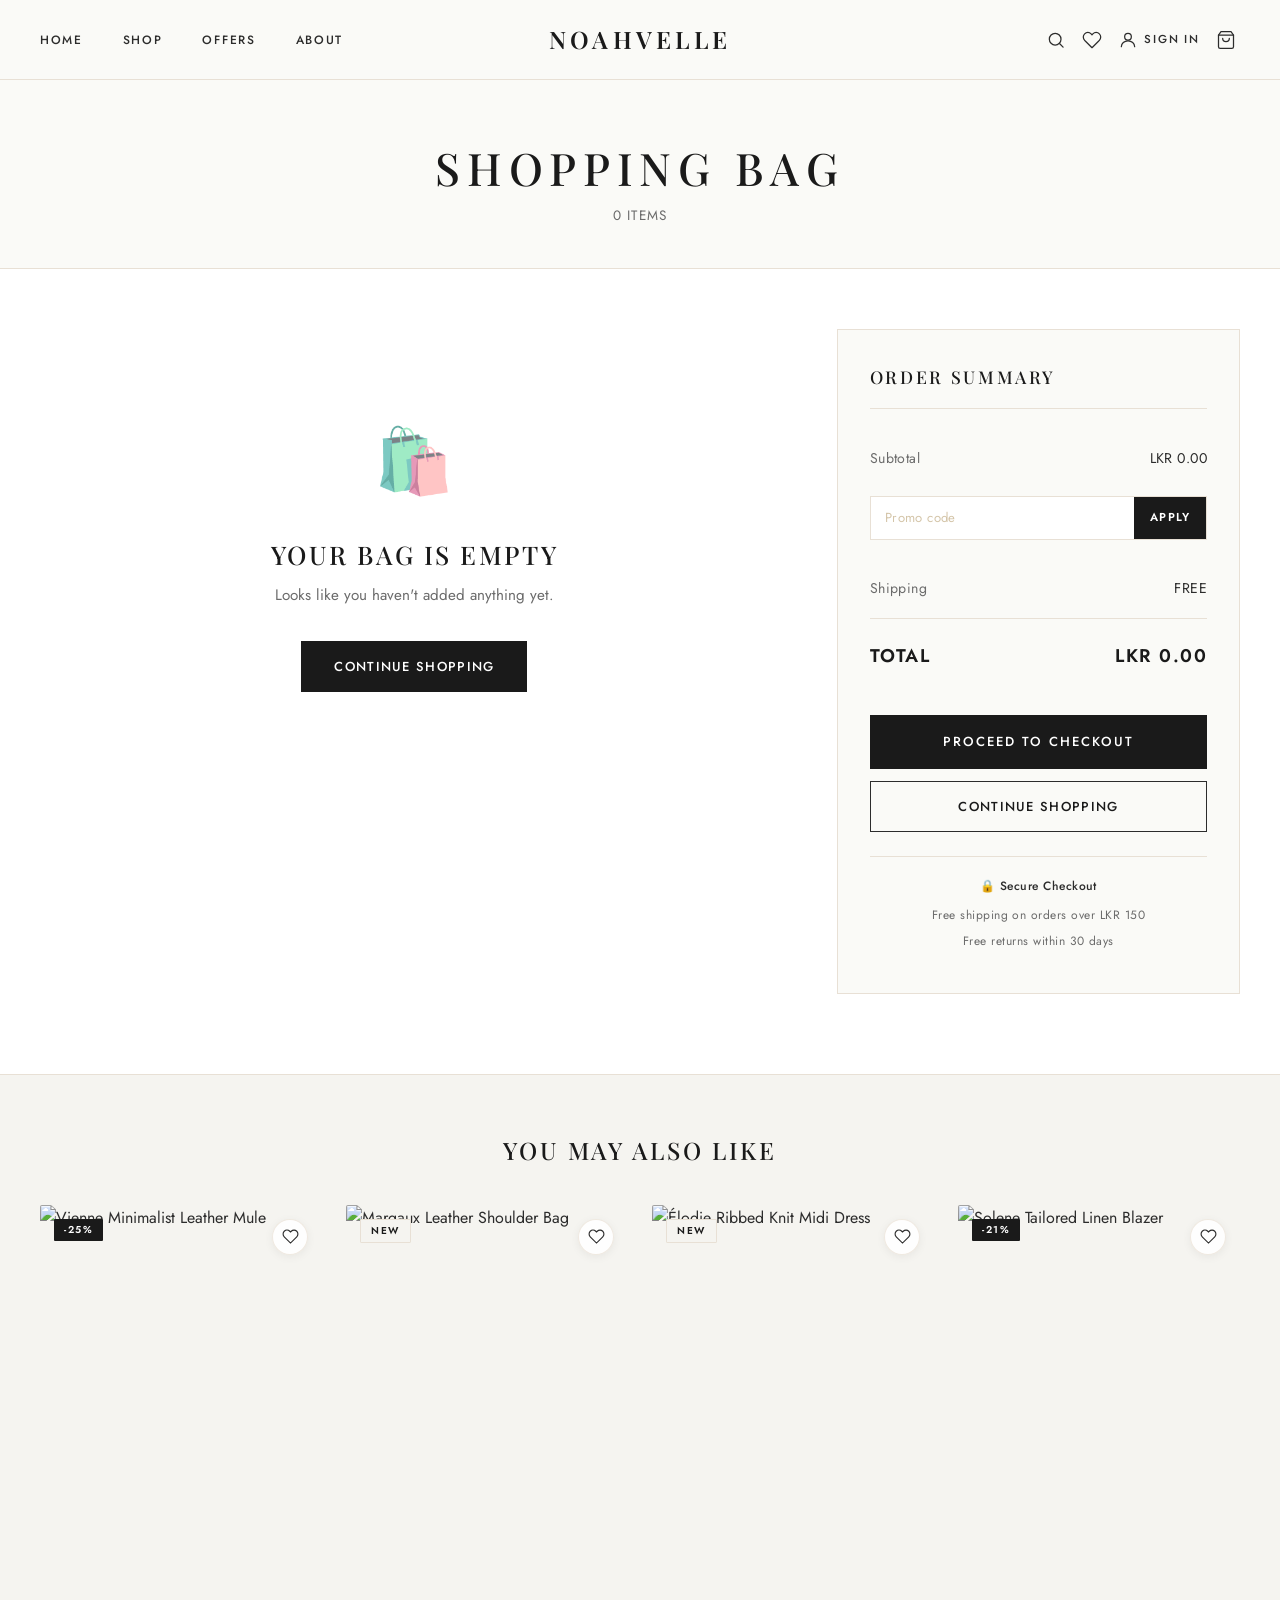
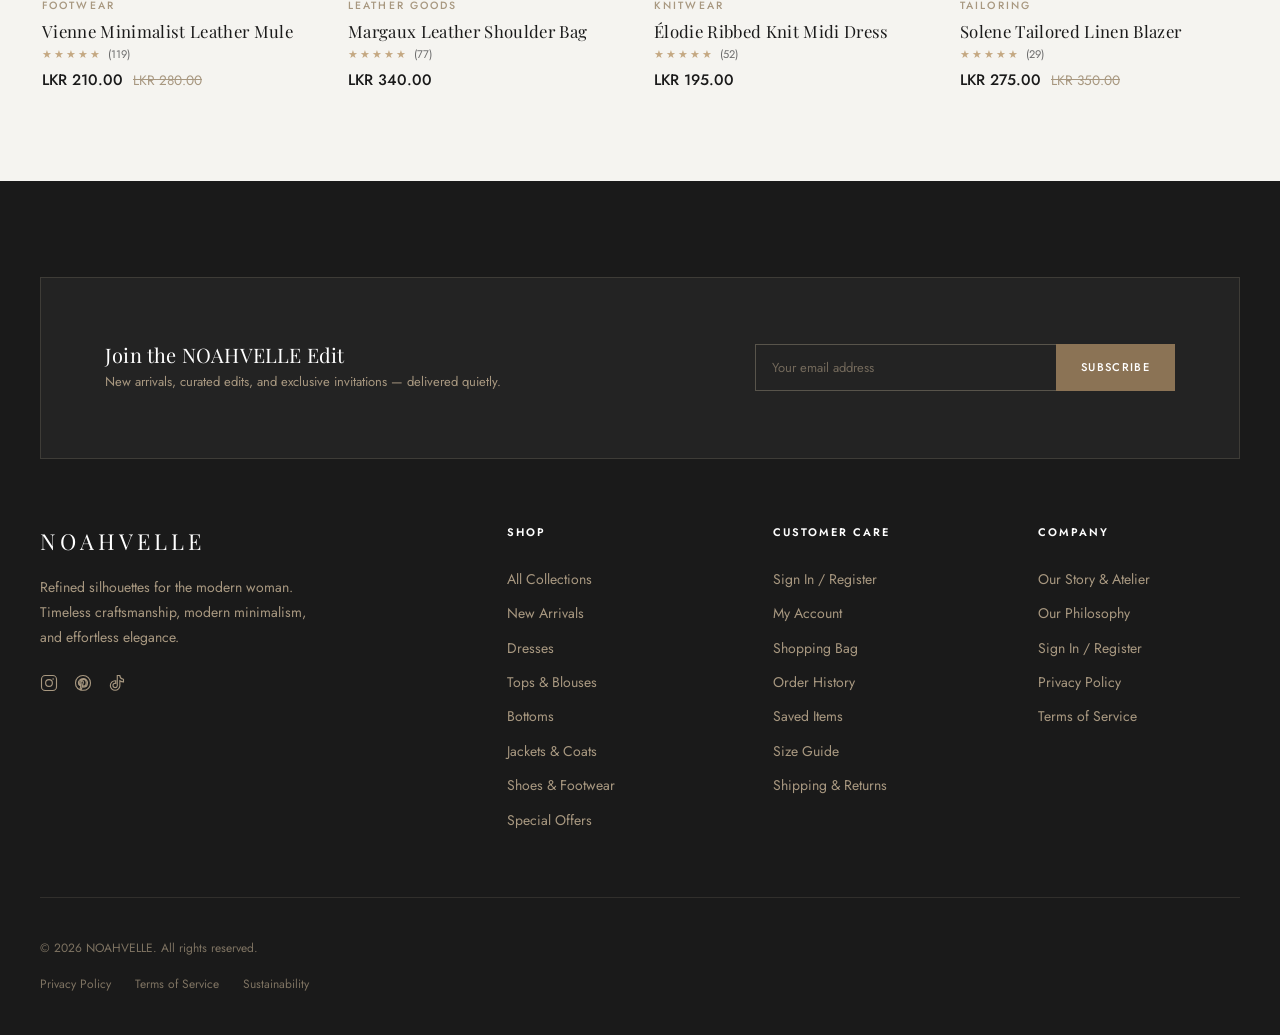
==== pages/cart.html @ 7af07041 "Initial commit Created from https://vercel.com/new" ====
<!DOCTYPE html>
<html lang="en">
<head>
  <meta charset="UTF-8">
  <meta name="viewport" content="width=device-width, initial-scale=1.0">
  <meta name="description" content="NOAHVELLE — Your Shopping Bag">
  <title>NOAHVELLE — Shopping Bag</title>
  <link rel="stylesheet" href="../css/style.css">
  <link rel="stylesheet" href="../css/components.css">
  <link rel="stylesheet" href="../css/pages/product.css">
  <link rel="stylesheet" href="../css/pages/cart.css">
  <link rel="stylesheet" href="../css/responsive.css">
</head>
<body>

  <!-- Header Placeholder -->
  <div id="header-placeholder"></div>

  <main class="cart-page">

    <!-- Page Header -->
    <div class="page-header simple-header">
      <h1>SHOPPING BAG</h1>
      <p><span id="cart-item-count">0</span> items</p>
    </div>

    <!-- Cart Content -->
    <section class="cart-section">
      <div class="container">
        <div class="cart-layout">

          <!-- Left: Cart Items -->
          <div class="cart-items-wrapper">
            <div id="cart-items-container">
              <!-- Cart items rendered by cart.js -->

              <!-- Example static item (will be replaced by JS) -->
              <div class="cart-item" data-id="example-1">
                <div class="cart-item-image">
                  <img src="https://images.unsplash.com/photo-1572804013309-59a88b7e92f1?auto=format&fit=crop&w=400&q=80" alt="Luna Silk Slip Dress">
                </div>
                <div class="cart-item-details">
                  <div class="cart-item-info">
                    <h3 class="cart-item-name">Silk Wrap Dress</h3>
                    <p class="cart-item-category">Dresses</p>
                    <p class="cart-item-meta">Size: M | Color: Black</p>
                  </div>
                  <div class="cart-item-price-col">
                    <p class="cart-item-price">LKR 129.00</p>
                    <div class="quantity-control">
                      <button class="qty-btn qty-minus" aria-label="Decrease quantity">−</button>
                      <span class="qty-value">1</span>
                      <button class="qty-btn qty-plus" aria-label="Increase quantity">+</button>
                    </div>
                    <p class="cart-item-subtotal">LKR 129.00</p>
                    <button class="remove-item" aria-label="Remove item">✕</button>
                  </div>
                </div>
              </div>

            </div>

            <!-- Empty Cart State -->
            <div id="empty-cart" class="empty-cart" style="display: none;">
              <div class="empty-cart-icon">🛍️</div>
              <h2>YOUR BAG IS EMPTY</h2>
              <p>Looks like you haven't added anything yet.</p>
              <a href="../pages/shop.html" class="btn btn-primary">CONTINUE SHOPPING</a>
            </div>
          </div>

          <!-- Right: Order Summary -->
          <div class="order-summary-wrapper">
            <div class="order-summary">
              <h2>ORDER SUMMARY</h2>

              <div class="summary-row">
                <span>Subtotal</span>
                <span id="summary-subtotal">LKR 0.00</span>
              </div>

              <!-- Promo Code -->
              <div class="promo-code">
                <input type="text" placeholder="Promo code" id="promo-input" aria-label="Promo code">
                <button id="apply-promo">APPLY</button>
              </div>
              <p class="promo-message" id="promo-message"></p>

              <!-- Discount Row (hidden until applied) -->
              <div class="summary-row discount-row" id="discount-row" style="display: none;">
                <span>Discount</span>
                <span id="summary-discount" class="discount-value">-LKR 0.00</span>
              </div>

              <div class="summary-row">
                <span>Shipping</span>
                <span id="summary-shipping">FREE</span>
              </div>

              <div class="summary-divider"></div>

              <div class="summary-row summary-total">
                <span>TOTAL</span>
                <span id="summary-total">LKR 0.00</span>
              </div>

              <button id="checkout-btn" class="btn btn-primary btn-full">PROCEED TO CHECKOUT</button>
              <a href="../pages/shop.html" class="btn btn-outline btn-full">CONTINUE SHOPPING</a>

              <!-- Secure Badges -->
              <div class="secure-badges">
                <p>🔒 Secure Checkout</p>
                <p>Free shipping on orders over LKR 150</p>
                <p>Free returns within 30 days</p>
              </div>
            </div>
          </div>

        </div><!-- /.cart-layout -->
      </div><!-- /.container -->
    </section>

    <!-- You May Also Like -->
    <section class="recommendations-section">
      <div class="container">
        <h2 class="section-title">YOU MAY ALSO LIKE</h2>
        <div class="recommendations-grid" id="recommendations-grid">
          <!-- Populated by cart.js / products.js -->
        </div>
      </div>
    </section>

  </main>

  <!-- Footer Placeholder -->
  <div id="footer-placeholder"></div>

  <!-- Scripts -->
  <script src="../js/main.js"></script>
  <script src="../js/products.js"></script>
  <script src="../js/cart.js"></script>
  <script src="../js/wishlist.js"></script>
  <script src="../js/search.js"></script>
  <script src="../js/components.js"></script>

</body>
</html>
---- css/style.css ----
/* ============================================================
   NOAHVELLE — Global Stylesheet
   style.css
   ============================================================ */

/* Google Fonts */
@import url('https://fonts.googleapis.com/css2?family=Playfair+Display:ital,wght@0,400;0,500;0,600;0,700;1,400&family=Jost:wght@300;400;500;600&display=swap');

/* ============================================================
   CSS Custom Properties
   ============================================================ */
:root {
  /* Colour palette */
  --color-ivory:        #FAFAF7;
  --color-warm-white:   #F5F4F0;
  --color-beige:        #E8E0D5;
  --color-champagne:    #D4C5A9;
  --color-taupe:        #A89880;
  --color-charcoal:     #2C2C2C;
  --color-soft-black:   #1A1A1A;
  --color-muted:        #6B6B6B;
  --color-accent:       #8B7355;
  --color-accent-light: #C4A882;
  --color-white:        #FFFFFF;
  --color-error:        #C0392B;
  --color-success:      #27AE60;

  /* Typography */
  --font-heading: 'Playfair Display', 'Georgia', serif;
  --font-body:    'Jost', 'Inter', 'Helvetica Neue', sans-serif;

  /* Transitions */
  --transition-base: 0.3s ease;
  --transition-slow: 0.6s ease;

  /* Shadows */
  --shadow-soft:   0 2px 20px rgba(0, 0, 0, 0.06);
  --shadow-medium: 0 4px 40px rgba(0, 0, 0, 0.10);

  /* Layout */
  --max-width:     1440px;
  --header-height: 80px;

  /* Spacing scale */
  --space-xs:  4px;
  --space-sm:  8px;
  --space-md:  16px;
  --space-lg:  24px;
  --space-xl:  40px;
  --space-2xl: 64px;
  --space-3xl: 96px;
}

/* ============================================================
   Reset & Normalise
   ============================================================ */
*,
*::before,
*::after {
  box-sizing: border-box;
  margin: 0;
  padding: 0;
}

html {
  scroll-behavior: smooth;
  -webkit-text-size-adjust: 100%;
  font-size: 16px;
}

body {
  font-family: var(--font-body);
  font-weight: 400;
  line-height: 1.65;
  color: var(--color-charcoal);
  background-color: var(--color-ivory);
  -webkit-font-smoothing: antialiased;
  -moz-osx-font-smoothing: grayscale;
}

img,
picture,
video,
canvas,
svg {
  display: block;
  max-width: 100%;
}

input,
button,
textarea,
select {
  font: inherit;
}

p,
h1,
h2,
h3,
h4,
h5,
h6 {
  overflow-wrap: break-word;
}

ul,
ol {
  list-style: none;
}

a {
  color: inherit;
  text-decoration: none;
}

button {
  cursor: pointer;
  border: none;
  background: none;
}

/* ============================================================
   Base Typography
   ============================================================ */
h1,
h2,
h3,
h4,
h5,
h6 {
  font-family: var(--font-heading);
  font-weight: 500;
  line-height: 1.25;
  color: var(--color-soft-black);
  letter-spacing: 0.01em;
}

h1 { font-size: clamp(2rem,   5vw, 3.5rem); }
h2 { font-size: clamp(1.6rem, 4vw, 2.5rem); }
h3 { font-size: clamp(1.3rem, 3vw, 1.875rem); }
h4 { font-size: clamp(1.1rem, 2vw, 1.375rem); }
h5 { font-size: 1.125rem; }
h6 { font-size: 1rem; }

p {
  color: var(--color-muted);
  line-height: 1.75;
  margin-bottom: var(--space-md);
}

p:last-child {
  margin-bottom: 0;
}

strong { font-weight: 600; color: var(--color-charcoal); }
em     { font-style: italic; }

small {
  font-size: 0.8125rem;
  color: var(--color-muted);
}

/* ============================================================
   Utility Classes
   ============================================================ */

/* Container */
.container {
  width: 100%;
  max-width: var(--max-width);
  margin-inline: auto;
  padding-inline: var(--space-xl);
}

/* Section padding */
.section-padding {
  padding-block: var(--space-3xl);
}

.section-padding--sm {
  padding-block: var(--space-2xl);
}

/* Text utilities */
.text-center  { text-align: center; }
.text-left    { text-align: left; }
.text-right   { text-align: right; }
.text-muted   { color: var(--color-muted); }
.text-accent  { color: var(--color-accent); }
.text-heading { font-family: var(--font-heading); }
.text-upper   { text-transform: uppercase; letter-spacing: 0.12em; font-size: 0.75rem; font-weight: 500; }

/* Flex helpers */
.flex         { display: flex; }
.flex-center  { display: flex; align-items: center; justify-content: center; }
.flex-between { display: flex; align-items: center; justify-content: space-between; }
.gap-sm       { gap: var(--space-sm); }
.gap-md       { gap: var(--space-md); }
.gap-lg       { gap: var(--space-lg); }

/* Visually hidden (accessibility) */
.sr-only {
  position: absolute;
  width: 1px;
  height: 1px;
  padding: 0;
  margin: -1px;
  overflow: hidden;
  clip: rect(0, 0, 0, 0);
  white-space: nowrap;
  border: 0;
}

/* Reveal animation (triggered by IntersectionObserver) */
.reveal {
  opacity: 0;
  transform: translateY(28px);
  transition: opacity var(--transition-slow), transform var(--transition-slow);
}

.reveal.visible {
  opacity: 1;
  transform: translateY(0);
}

/* ============================================================
   Buttons
   ============================================================ */
.btn {
  display: inline-flex;
  align-items: center;
  justify-content: center;
  gap: var(--space-sm);
  padding: 14px 32px;
  font-family: var(--font-body);
  font-size: 0.8125rem;
  font-weight: 500;
  letter-spacing: 0.1em;
  text-transform: uppercase;
  border-radius: 0;
  transition: background-color var(--transition-base),
              color var(--transition-base),
              border-color var(--transition-base),
              box-shadow var(--transition-base);
  white-space: nowrap;
  cursor: pointer;
  border: 1.5px solid transparent;
}

.btn:disabled {
  opacity: 0.5;
  cursor: not-allowed;
  pointer-events: none;
}

/* Primary */
.btn-primary {
  background-color: var(--color-soft-black);
  color: var(--color-white);
  border-color: var(--color-soft-black);
}

.btn-primary:hover {
  background-color: var(--color-accent);
  border-color: var(--color-accent);
}

/* Secondary */
.btn-secondary {
  background-color: var(--color-accent);
  color: var(--color-white);
  border-color: var(--color-accent);
}

.btn-secondary:hover {
  background-color: var(--color-soft-black);
  border-color: var(--color-soft-black);
}

/* Outline */
.btn-outline {
  background-color: transparent;
  color: var(--color-soft-black);
  border-color: var(--color-charcoal);
}

.btn-outline:hover {
  background-color: var(--color-soft-black);
  color: var(--color-white);
}

/* Ghost (light) */
.btn-ghost {
  background-color: transparent;
  color: var(--color-muted);
  border-color: var(--color-beige);
}

.btn-ghost:hover {
  color: var(--color-soft-black);
  border-color: var(--color-champagne);
}

/* Small variant */
.btn-sm {
  padding: 10px 20px;
  font-size: 0.75rem;
}

/* ============================================================
   Section Headings
   ============================================================ */
.section-title {
  font-family: var(--font-heading);
  font-size: clamp(1.6rem, 4vw, 2.5rem);
  color: var(--color-soft-black);
  margin-bottom: var(--space-md);
}

.section-subtitle {
  font-family: var(--font-body);
  font-size: 0.875rem;
  letter-spacing: 0.15em;
  text-transform: uppercase;
  color: var(--color-taupe);
  margin-bottom: var(--space-sm);
}

.section-desc {
  max-width: 540px;
  margin-inline: auto;
  color: var(--color-muted);
  font-size: 0.9375rem;
  line-height: 1.8;
}

/* Decorative line under section headings */
.section-line {
  display: block;
  width: 48px;
  height: 1.5px;
  background-color: var(--color-champagne);
  margin: var(--space-lg) auto 0;
}

/* ============================================================
   Divider
   ============================================================ */
hr,
.divider {
  border: none;
  border-top: 1px solid var(--color-beige);
  margin-block: var(--space-xl);
}

/* ============================================================
   Focus styles (accessibility)
   ============================================================ */
:focus-visible {
  outline: 2px solid var(--color-accent);
  outline-offset: 3px;
}

/* ============================================================
   Selection
   ============================================================ */
::selection {
  background-color: var(--color-champagne);
  color: var(--color-soft-black);
}
---- css/components.css ----
/* ============================================================
   NOAHVELLE — Component Styles
   components.css
   ============================================================ */

/* ============================================================
   HEADER / NAVIGATION
   ============================================================ */
.header {
  position: sticky;
  top: 0;
  left: 0;
  right: 0;
  z-index: 1000;
  height: var(--header-height);
  background-color: var(--color-ivory);
  border-bottom: 1px solid var(--color-beige);
  transition: background-color var(--transition-base),
              box-shadow var(--transition-base);
  display: flex;
  align-items: center;
}

.header.scrolled {
  background-color: rgba(250, 250, 247, 0.96);
  backdrop-filter: blur(12px);
  -webkit-backdrop-filter: blur(12px);
  box-shadow: var(--shadow-soft);
}

.nav {
  display: flex;
  align-items: center;
  justify-content: space-between;
  width: 100%;
  gap: var(--space-lg);
}

/* Logo (centred between left & right groups) */
.nav-logo {
  position: absolute;
  left: 50%;
  transform: translateX(-50%);
  text-align: center;
  flex-shrink: 0;
}

.nav-logo a {
  font-family: var(--font-heading);
  font-size: 1.5rem;
  font-weight: 600;
  letter-spacing: 0.18em;
  color: var(--color-soft-black);
  text-transform: uppercase;
  transition: color var(--transition-base);
  white-space: nowrap;
}

.nav-logo a:hover {
  color: var(--color-accent);
}

/* Nav left links */
.nav-left {
  flex: 1;
}

.nav-links {
  display: flex;
  align-items: center;
  gap: var(--space-xl);
}

.nav-links a {
  font-size: 0.75rem;
  font-weight: 500;
  letter-spacing: 0.14em;
  text-transform: uppercase;
  color: var(--color-charcoal);
  position: relative;
  padding-bottom: 2px;
  transition: color var(--transition-base);
}

.nav-links a::after {
  content: '';
  position: absolute;
  bottom: -2px;
  left: 0;
  width: 0;
  height: 1px;
  background-color: var(--color-accent);
  transition: width var(--transition-base);
}

.nav-links a:hover,
.nav-links a.active {
  color: var(--color-accent);
}

.nav-links a:hover::after,
.nav-links a.active::after {
  width: 100%;
}

/* Nav right icons */
.nav-right {
  flex: 1;
  display: flex;
  align-items: center;
  justify-content: flex-end;
  gap: var(--space-md);
}

.icon-btn {
  display: inline-flex;
  align-items: center;
  justify-content: center;
  position: relative;
  padding: var(--space-xs);
  color: var(--color-charcoal);
  transition: color var(--transition-base);
  background: none;
  border: none;
  cursor: pointer;
  line-height: 1;
}

.icon-btn:hover {
  color: var(--color-accent);
}

.icon-btn svg {
  width: 20px;
  height: 20px;
  stroke: currentColor;
  stroke-width: 1.5;
  fill: none;
  stroke-linecap: round;
  stroke-linejoin: round;
}

/* Count badges on icons */
.cart-count,
.wishlist-count {
  position: absolute;
  top: -4px;
  right: -6px;
  min-width: 16px;
  height: 16px;
  padding: 0 4px;
  background-color: var(--color-accent);
  color: var(--color-white);
  font-size: 0.6rem;
  font-weight: 600;
  border-radius: 50px;
  display: flex;
  align-items: center;
  justify-content: center;
  line-height: 1;
  pointer-events: none;
}

.cart-count[data-count="0"],
.wishlist-count[data-count="0"] {
  display: none;
}

/* ─────────────────────────────────────────────
   Navigation Account Item & Dropdown (Desktop)
───────────────────────────────────────────── */
.nav-account-item {
  position: relative;
  display: inline-flex;
  align-items: center;
}

.nav-auth-text {
  display: none;
}

@media (min-width: 1024px) {
  .nav-auth-text {
    display: inline-block;
    font-family: var(--font-body, 'Jost', sans-serif);
    font-size: 0.72rem;
    font-weight: 500;
    letter-spacing: 0.16em;
    text-transform: uppercase;
    color: var(--color-charcoal, #2C2C2C);
    margin-left: 2px;
    margin-right: 4px;
    transition: color var(--transition-base, 0.2s ease);
    white-space: nowrap;
    text-decoration: none;
  }

  .nav-auth-text:hover {
    color: var(--color-accent, #8C7B6B);
  }
}

.nav-account-dropdown {
  position: absolute;
  top: calc(100% + 14px);
  right: -20px;
  width: 290px;
  background-color: var(--color-white, #FFFFFF);
  border: 1px solid var(--color-beige, #E8E0D5);
  box-shadow: 0 16px 36px rgba(0, 0, 0, 0.08);
  padding: 24px 20px;
  opacity: 0;
  visibility: hidden;
  transform: translateY(10px);
  transition: opacity 0.25s ease, transform 0.25s ease, visibility 0.25s;
  z-index: 1200;
  pointer-events: none;
  text-align: left;
}

/* Invisible bridge so mouse hover does not break */
.nav-account-dropdown::before {
  content: '';
  position: absolute;
  top: -16px;
  left: 0;
  right: 0;
  height: 16px;
  background: transparent;
}

/* Upward pointer caret */
.nav-account-dropdown::after {
  content: '';
  position: absolute;
  top: -6px;
  right: 32px;
  width: 10px;
  height: 10px;
  background-color: var(--color-white, #FFFFFF);
  border-left: 1px solid var(--color-beige, #E8E0D5);
  border-top: 1px solid var(--color-beige, #E8E0D5);
  transform: rotate(45deg);
}

.nav-account-item:hover .nav-account-dropdown,
.nav-account-item:focus-within .nav-account-dropdown,
.nav-account-dropdown.open {
  opacity: 1;
  visibility: visible;
  transform: translateY(0);
  pointer-events: auto;
}

.account-dropdown-tag {
  display: block;
  font-family: var(--font-body, 'Jost', sans-serif);
  font-size: 0.65rem;
  letter-spacing: 0.2em;
  text-transform: uppercase;
  color: var(--color-taupe, #A89880);
  margin-bottom: 6px;
}

.account-dropdown-title {
  font-family: var(--font-heading, 'Playfair Display', serif);
  font-size: 1.15rem;
  font-weight: 500;
  letter-spacing: 0.05em;
  color: var(--color-soft-black, #1A1A1A);
  margin: 0 0 6px;
}

.account-dropdown-desc {
  font-family: var(--font-body, 'Jost', sans-serif);
  font-size: 0.8rem;
  color: var(--color-muted, #6B6B6B);
  line-height: 1.45;
  margin: 0 0 16px;
}

.account-dropdown-signin {
  width: 100%;
  height: 42px;
  display: flex;
  align-items: center;
  justify-content: center;
  font-size: 0.76rem;
  letter-spacing: 0.16em;
  margin-bottom: 10px;
  text-decoration: none;
}

.account-dropdown-register {
  display: block;
  text-align: center;
  font-family: var(--font-body, 'Jost', sans-serif);
  font-size: 0.78rem;
  color: var(--color-charcoal, #2C2C2C);
  text-decoration: none;
  transition: color 0.2s ease;
}

.account-dropdown-register strong {
  text-decoration: underline;
  color: var(--color-soft-black, #1A1A1A);
}

.account-dropdown-register:hover {
  color: var(--color-accent, #8C7B6B);
}

.account-dropdown-divider {
  height: 1px;
  background-color: var(--color-beige, #E8E0D5);
  margin: 16px 0 12px;
}

.account-dropdown-links {
  list-style: none;
  padding: 0;
  margin: 0;
  display: flex;
  flex-direction: column;
  gap: 8px;
}

.account-dropdown-links a {
  font-family: var(--font-body, 'Jost', sans-serif);
  font-size: 0.82rem;
  color: var(--color-charcoal, #2C2C2C);
  text-decoration: none;
  display: block;
  padding: 4px 0;
  transition: color 0.2s ease, transform 0.2s ease;
}

.account-dropdown-links a:hover {
  color: var(--color-accent, #8C7B6B);
  transform: translateX(3px);
}

/* Hamburger */
.hamburger {
  display: none;
  flex-direction: column;
  justify-content: center;
  align-items: center;
  width: 40px;
  height: 40px;
  gap: 5px;
  padding: 0;
  background: none;
  border: none;
  cursor: pointer;
  z-index: 1200;
  -webkit-tap-highlight-color: transparent;
}

.hamburger span {
  display: block;
  width: 22px;
  height: 1.5px;
  background-color: var(--color-charcoal);
  transition: transform 0.3s cubic-bezier(0.25, 0.1, 0.25, 1), opacity 0.2s ease;
  transform-origin: center;
}

/* Animated hamburger → X */
.hamburger.open span:nth-child(1) {
  transform: translateY(6.5px) rotate(45deg);
}

.hamburger.open span:nth-child(2) {
  opacity: 0;
  transform: scaleX(0);
}

.hamburger.open span:nth-child(3) {
  transform: translateY(-6.5px) rotate(-45deg);
}

/* Mobile backdrop */
.mobile-menu-backdrop {
  position: fixed;
  inset: 0;
  background-color: rgba(26, 26, 26, 0.4);
  backdrop-filter: blur(2px);
  -webkit-backdrop-filter: blur(2px);
  z-index: 1040;
  opacity: 0;
  visibility: hidden;
  transition: opacity 0.3s ease, visibility 0.3s ease;
  pointer-events: none;
}

.mobile-menu-backdrop.open {
  opacity: 1;
  visibility: visible;
  pointer-events: auto;
}

/* Mobile slide-out menu drawer */
.mobile-menu {
  position: fixed;
  top: var(--header-height);
  left: 0;
  width: 100%;
  max-width: 380px;
  bottom: 0;
  background-color: var(--color-ivory);
  z-index: 1050;
  overflow-y: auto;
  -webkit-overflow-scrolling: touch;
  transform: translateX(-100%);
  transition: transform 0.35s cubic-bezier(0.16, 1, 0.3, 1), visibility 0.35s;
  padding: var(--space-xl);
  display: flex;
  flex-direction: column;
  gap: var(--space-lg);
  visibility: hidden;
  box-shadow: 8px 0 32px rgba(0, 0, 0, 0.08);
  border-right: 1px solid var(--color-beige);
}

@media (max-width: 480px) {
  .mobile-menu {
    max-width: 100%;
    border-right: none;
  }
}

.mobile-menu.open {
  transform: translateX(0);
  visibility: visible;
}

.mobile-menu-header {
  display: flex;
  align-items: center;
  justify-content: space-between;
  padding-bottom: var(--space-sm);
  border-bottom: 1px solid var(--color-beige);
}

.mobile-menu-title {
  font-family: var(--font-body);
  font-size: 0.72rem;
  letter-spacing: 0.22em;
  text-transform: uppercase;
  color: var(--color-taupe);
  font-weight: 600;
}

.mobile-menu-close {
  display: flex;
  align-items: center;
  justify-content: center;
  width: 32px;
  height: 32px;
  font-size: 1.5rem;
  line-height: 1;
  color: var(--color-charcoal);
  background: none;
  border: none;
  cursor: pointer;
  padding: 0;
  border-radius: 50%;
  transition: background-color var(--transition-base), color var(--transition-base);
}

.mobile-menu-close:hover {
  background-color: var(--color-beige);
  color: var(--color-soft-black);
}

.mobile-menu ul.mobile-nav-links {
  display: flex;
  flex-direction: column;
  gap: var(--space-xs);
  list-style: none;
  padding: 0;
  margin: 0;
}

.mobile-menu a {
  font-size: 1.25rem;
  font-family: var(--font-heading);
  color: var(--color-soft-black);
  letter-spacing: 0.04em;
  transition: color var(--transition-base), transform var(--transition-base);
  display: block;
  padding: 8px 0;
}

.mobile-menu a:hover,
.mobile-menu a.active {
  color: var(--color-accent);
  transform: translateX(4px);
}

.mobile-menu .mobile-icons {
  display: flex;
  align-items: center;
  gap: var(--space-lg);
  margin-top: auto;
  padding-top: var(--space-lg);
  border-top: 1px solid var(--color-beige);
}

/* ============================================================
   PRODUCT CARD (NOAHVELLE Luxury Fashion Styling)
   ============================================================ */
.product-card {
  position: relative;
  display: flex;
  flex-direction: column;
  background-color: transparent;
  transition: transform var(--transition-base, 0.3s ease), box-shadow var(--transition-base, 0.3s ease);
  cursor: pointer;
  overflow: visible;
}

.product-card:hover {
  transform: translateY(-4px);
}

/* Image container with strict 3:4 luxury editorial aspect ratio */
.product-image,
.product-card-image,
.product-card-media {
  position: relative;
  width: 100%;
  aspect-ratio: 3 / 4;
  overflow: hidden;
  background-color: var(--color-warm-white, #F5F4F0);
  border-radius: 2px;
}

.product-img-wrap,
.product-img-wrapper,
.product-card-image-wrap {
  position: relative;
  width: 100%;
  height: 100%;
  overflow: hidden;
}

/* Base image */
.product-image img,
.product-card-img,
.product-img,
.product-img-main {
  width: 100%;
  height: 100%;
  object-fit: cover;
  object-position: center 20%;
  transition: transform 0.8s cubic-bezier(0.25, 0.46, 0.45, 0.94);
  display: block;
}

/* Hover zoom on primary image */
.product-card:hover .product-image img,
.product-card:hover .product-card-img,
.product-card:hover .product-img,
.product-card:hover .product-img-main {
  transform: scale(1.05);
}

/* Secondary hover image (alternate angle) */
.product-img-hover,
.product-card-img-hover,
.product-img.secondary {
  position: absolute;
  inset: 0;
  width: 100%;
  height: 100%;
  object-fit: cover;
  object-position: center 20%;
  opacity: 0;
  transition: opacity 0.5s cubic-bezier(0.25, 0.46, 0.45, 0.94), transform 0.8s cubic-bezier(0.25, 0.46, 0.45, 0.94);
  pointer-events: none;
}

.product-card:hover .product-img-hover,
.product-card:hover .product-card-img-hover,
.product-card:hover .product-img.secondary {
  opacity: 1;
  transform: scale(1.05);
}

/* Floating Wishlist Button */
.product-card .wishlist-btn {
  position: absolute;
  top: 14px;
  right: 14px;
  z-index: 10;
  width: 36px;
  height: 36px;
  border-radius: 50%;
  background: rgba(255, 255, 255, 0.9);
  backdrop-filter: blur(8px);
  -webkit-backdrop-filter: blur(8px);
  border: 1px solid rgba(232, 224, 213, 0.7);
  box-shadow: 0 2px 10px rgba(0, 0, 0, 0.06);
  display: flex;
  align-items: center;
  justify-content: center;
  cursor: pointer;
  transition: all 0.25s ease;
  padding: 0;
}

.product-card .wishlist-btn:hover {
  background: var(--color-white, #FFFFFF);
  transform: scale(1.1);
  box-shadow: 0 4px 14px rgba(0, 0, 0, 0.12);
}

.product-card .wishlist-btn svg {
  width: 17px;
  height: 17px;
  stroke: var(--color-charcoal, #2C2C2C);
  fill: none;
  stroke-width: 1.6;
  transition: stroke 0.2s ease, fill 0.2s ease;
}

.product-card .wishlist-btn.active svg,
.product-card .wishlist-btn.wishlisted svg {
  stroke: var(--color-accent, #8B7355);
  fill: var(--color-accent, #8B7355);
}

/* Floating Badges */
.product-card .product-badge,
.product-card .product-badge-group {
  position: absolute;
  top: 14px;
  left: 14px;
  z-index: 10;
  display: flex;
  flex-direction: column;
  gap: 4px;
}

.product-card .badge {
  display: inline-block;
  padding: 4px 10px;
  font-family: var(--font-body, 'Jost', sans-serif);
  font-size: 10px;
  font-weight: 600;
  letter-spacing: 0.15em;
  text-transform: uppercase;
  border-radius: 1px;
}

.product-card .badge-sale {
  background: var(--color-soft-black, #1A1A1A);
  color: var(--color-white, #FFFFFF);
}

.product-card .badge-new {
  background: var(--color-warm-white, #F5F4F0);
  color: var(--color-soft-black, #1A1A1A);
  border: 1px solid var(--color-beige, #E8E0D5);
}

/* Card Action Overlay Buttons (Quick View & Add to Bag) */
.product-card-actions {
  position: absolute;
  left: 12px;
  right: 12px;
  bottom: 12px;
  z-index: 10;
  display: flex;
  flex-direction: column;
  gap: 6px;
  opacity: 0;
  transform: translateY(12px);
  transition: opacity 0.3s cubic-bezier(0.16, 1, 0.3, 1), transform 0.3s cubic-bezier(0.16, 1, 0.3, 1);
  pointer-events: none;
}

.product-card:hover .product-card-actions {
  opacity: 1;
  transform: translateY(0);
  pointer-events: auto;
}

.product-card-actions .quick-view-btn {
  width: 100%;
  padding: 10px 14px;
  background: rgba(255, 255, 255, 0.94);
  backdrop-filter: blur(8px);
  -webkit-backdrop-filter: blur(8px);
  color: var(--color-soft-black, #1A1A1A);
  border: 1px solid rgba(232, 224, 213, 0.8);
  font-family: var(--font-body, 'Jost', sans-serif);
  font-size: 10.5px;
  font-weight: 500;
  letter-spacing: 0.15em;
  text-transform: uppercase;
  cursor: pointer;
  text-align: center;
  transition: all 0.2s ease;
}

.product-card-actions .quick-view-btn:hover {
  background: var(--color-soft-black, #1A1A1A);
  color: var(--color-white, #FFFFFF);
  border-color: var(--color-soft-black, #1A1A1A);
}

.product-card-actions .add-to-cart-btn,
.product-card-actions .add-to-bag-btn {
  width: 100%;
  padding: 10px 14px;
  background: var(--color-soft-black, #1A1A1A);
  color: var(--color-white, #FFFFFF);
  border: 1px solid var(--color-soft-black, #1A1A1A);
  font-family: var(--font-body, 'Jost', sans-serif);
  font-size: 10.5px;
  font-weight: 500;
  letter-spacing: 0.15em;
  text-transform: uppercase;
  cursor: pointer;
  text-align: center;
  transition: all 0.2s ease;
}

.product-card-actions .add-to-cart-btn:hover,
.product-card-actions .add-to-bag-btn:hover {
  background: var(--color-accent, #8B7355);
  border-color: var(--color-accent, #8B7355);
}

/* Product Info / Text section */
.product-info,
.product-card-info {
  padding: 16px 2px 8px;
  display: flex;
  flex-direction: column;
}

.product-category,
.product-card-category {
  display: block;
  font-family: var(--font-body, 'Jost', sans-serif);
  font-size: 10.5px;
  font-weight: 500;
  letter-spacing: 0.2em;
  text-transform: uppercase;
  color: var(--color-taupe, #A89880);
  margin-bottom: 6px;
}

.product-name,
.product-title,
.product-card-title {
  font-family: var(--font-heading, 'Playfair Display', serif);
  font-size: 1.05rem;
  font-weight: 400;
  color: var(--color-soft-black, #1A1A1A);
  letter-spacing: 0.02em;
  line-height: 1.35;
  margin: 0 0 6px;
  transition: color 0.2s ease;
}

.product-card:hover .product-name,
.product-card:hover .product-title,
.product-card:hover .product-card-title {
  color: var(--color-accent, #8B7355);
}

.product-rating,
.product-card-rating {
  display: flex;
  align-items: center;
  gap: 6px;
  margin-bottom: 8px;
}

.product-rating .stars,
.product-card-rating .stars {
  color: #C4A882;
  font-size: 11px;
  letter-spacing: 2px;
  line-height: 1;
}

.product-rating .rating-count,
.product-card-rating .rating-count {
  font-family: var(--font-body, 'Jost', sans-serif);
  font-size: 11px;
  color: var(--color-muted, #6B6B6B);
  line-height: 1;
}

.product-price,
.product-card-price {
  display: flex;
  align-items: baseline;
  gap: 10px;
  font-family: var(--font-body, 'Jost', sans-serif);
  font-size: 0.95rem;
  font-weight: 500;
  color: var(--color-soft-black, #1A1A1A);
}

.product-price-current {
  color: var(--color-soft-black, #1A1A1A);
  font-weight: 500;
}

.product-price-old,
.original-price {
  font-size: 0.85rem;
  font-weight: 400;
  color: var(--color-taupe, #A89880);
  text-decoration: line-through;
}

.sale-price {
  color: var(--color-accent, #8B7355);
  font-weight: 600;
}

/* Touch devices & small tablets */
@media (max-width: 1024px) {
  .product-card-actions {
    opacity: 1;
    transform: translateY(0);
    position: static;
    margin-top: 10px;
    gap: 6px;
    pointer-events: auto;
  }
}

/* ============================================================
   BADGE
   ============================================================ */
.badge {
  display: inline-block;
  padding: 4px 10px;
  font-size: 0.6rem;
  font-weight: 600;
  letter-spacing: 0.12em;
  text-transform: uppercase;
  line-height: 1.4;
}

.badge-sale {
  background-color: var(--color-soft-black);
  color: var(--color-white);
}

.badge-new {
  background-color: var(--color-accent);
  color: var(--color-white);
}

.badge-out {
  background-color: var(--color-beige);
  color: var(--color-muted);
}

/* ============================================================
   RATING / STARS
   ============================================================ */
.rating {
  display: flex;
  align-items: center;
  gap: 6px;
  margin-top: var(--space-sm);
}

.stars {
  display: flex;
  gap: 2px;
}

.stars svg {
  width: 12px;
  height: 12px;
  fill: var(--color-champagne);
  stroke: var(--color-champagne);
}

.stars svg.filled {
  fill: var(--color-accent);
  stroke: var(--color-accent);
}

.rating-count {
  font-size: 0.75rem;
  color: var(--color-muted);
}

/* ============================================================
   TOAST NOTIFICATIONS
   ============================================================ */
.toast-container {
  position: fixed;
  bottom: var(--space-xl);
  right: var(--space-xl);
  z-index: 9999;
  display: flex;
  flex-direction: column;
  gap: var(--space-sm);
  pointer-events: none;
}

.toast {
  display: flex;
  align-items: center;
  gap: var(--space-md);
  padding: 14px 20px;
  min-width: 280px;
  max-width: 380px;
  background-color: var(--color-white);
  box-shadow: var(--shadow-medium);
  border-left: 3px solid var(--color-charcoal);
  font-size: 0.875rem;
  color: var(--color-charcoal);
  pointer-events: auto;
  animation: toastIn 0.3s ease forwards;
  transition: opacity 0.3s ease, transform 0.3s ease;
}

.toast.hiding {
  animation: toastOut 0.3s ease forwards;
}

.toast-success { border-left-color: var(--color-success); }
.toast-error   { border-left-color: var(--color-error); }
.toast-info    { border-left-color: var(--color-accent); }

.toast-icon {
  flex-shrink: 0;
  width: 18px;
  height: 18px;
}

.toast-icon svg {
  width: 100%;
  height: 100%;
  stroke-width: 2;
}

.toast-success .toast-icon svg { stroke: var(--color-success); }
.toast-error   .toast-icon svg { stroke: var(--color-error); }
.toast-info    .toast-icon svg { stroke: var(--color-accent); }

.toast-message {
  flex: 1;
}

.toast-close {
  flex-shrink: 0;
  width: 20px;
  height: 20px;
  color: var(--color-muted);
  cursor: pointer;
  background: none;
  border: none;
  padding: 0;
  line-height: 1;
  font-size: 1.1rem;
  transition: color var(--transition-base);
}

.toast-close:hover {
  color: var(--color-soft-black);
}

@keyframes toastIn {
  from { opacity: 0; transform: translateX(20px); }
  to   { opacity: 1; transform: translateX(0); }
}

@keyframes toastOut {
  from { opacity: 1; transform: translateX(0); }
  to   { opacity: 0; transform: translateX(20px); }
}

/* ============================================================
   MODAL
   ============================================================ */
.modal-overlay {
  position: fixed;
  inset: 0;
  z-index: 2000;
  background-color: rgba(26, 26, 26, 0.5);
  backdrop-filter: blur(4px);
  -webkit-backdrop-filter: blur(4px);
  display: flex;
  align-items: center;
  justify-content: center;
  padding: var(--space-lg);
  opacity: 0;
  pointer-events: none;
  transition: opacity var(--transition-base);
}

.modal-overlay.open {
  opacity: 1;
  pointer-events: auto;
}

.modal {
  position: relative;
  background-color: var(--color-white);
  max-width: 900px;
  width: 100%;
  max-height: 90vh;
  overflow-y: auto;
  transform: translateY(20px);
  transition: transform var(--transition-base);
}

.modal-overlay.open .modal {
  transform: translateY(0);
}

.modal-close {
  position: absolute;
  top: var(--space-md);
  right: var(--space-md);
  z-index: 10;
  width: 36px;
  height: 36px;
  display: flex;
  align-items: center;
  justify-content: center;
  background-color: var(--color-warm-white);
  border: none;
  cursor: pointer;
  transition: background-color var(--transition-base);
  border-radius: 50%;
}

.modal-close:hover {
  background-color: var(--color-beige);
}

.modal-close svg {
  width: 16px;
  height: 16px;
  stroke: var(--color-charcoal);
  stroke-width: 2;
}

/* ============================================================
   SEARCH OVERLAY (Luxury Editorial Modal)
   ============================================================ */
.search-overlay {
  position: fixed;
  inset: 0;
  z-index: 2000;
  background-color: rgba(250, 250, 247, 0.98);
  backdrop-filter: blur(16px);
  -webkit-backdrop-filter: blur(16px);
  display: flex;
  flex-direction: column;
  align-items: center;
  padding: 80px 24px 40px;
  opacity: 0;
  visibility: hidden;
  pointer-events: none;
  transition: opacity 0.3s cubic-bezier(0.16, 1, 0.3, 1), visibility 0.3s ease;
  overflow-y: auto;
  -webkit-overflow-scrolling: touch;
}

.search-overlay.open,
.search-overlay.active,
.search-overlay.is-open {
  opacity: 1;
  visibility: visible;
  pointer-events: auto;
}

.search-overlay-close,
.search-overlay__close,
.search-close {
  position: fixed;
  top: 24px;
  right: 32px;
  background: none;
  border: none;
  cursor: pointer;
  color: var(--color-charcoal, #2C2C2C);
  font-size: 2rem;
  line-height: 1;
  width: 44px;
  height: 44px;
  display: flex;
  align-items: center;
  justify-content: center;
  border-radius: 50%;
  transition: background-color 0.2s ease, transform 0.2s ease, color 0.2s ease;
  z-index: 2010;
}

.search-overlay-close:hover,
.search-overlay__close:hover,
.search-close:hover {
  background-color: var(--color-beige, #E8E0D5);
  color: var(--color-soft-black, #1A1A1A);
  transform: scale(1.05);
}

.search-wrapper,
.search-overlay__inner,
.search-overlay-inner {
  width: 100%;
  max-width: 680px;
  margin: 0 auto;
  display: flex;
  flex-direction: column;
}

.search-label,
.search-overlay__label {
  font-family: var(--font-heading, 'Playfair Display', serif);
  font-size: 1.85rem;
  font-weight: 400;
  letter-spacing: 0.04em;
  color: var(--color-soft-black, #1A1A1A);
  margin-bottom: 24px;
  text-align: center;
  display: block;
}

.search-input-row,
.search-overlay__field,
.search-input-wrapper {
  display: flex;
  align-items: center;
  border-bottom: 1.5px solid var(--color-charcoal, #2C2C2C);
  gap: 16px;
  padding-bottom: 12px;
  position: relative;
}

.search-input-row svg,
.search-overlay__field svg,
.search-input-wrapper svg {
  width: 22px;
  height: 22px;
  stroke: var(--color-charcoal, #2C2C2C);
  flex-shrink: 0;
}

.search-input {
  flex: 1;
  border: none;
  background: transparent;
  font-family: var(--font-body, 'Jost', sans-serif);
  font-size: 1.25rem;
  font-weight: 400;
  color: var(--color-soft-black, #1A1A1A);
  outline: none;
  padding: 0;
}

.search-input::placeholder {
  color: var(--color-taupe, #A89880);
  font-size: 1.1rem;
}

/* Popular Search Chips */
.search-suggestions {
  margin-top: 32px;
}

.search-suggestions-title {
  font-family: var(--font-body, 'Jost', sans-serif);
  font-size: 0.72rem;
  text-transform: uppercase;
  letter-spacing: 0.18em;
  color: var(--color-taupe, #A89880);
  font-weight: 600;
  margin-bottom: 14px;
}

.search-tag-group {
  display: flex;
  flex-wrap: wrap;
  gap: 10px;
}

.search-tag {
  background-color: var(--color-white, #FFFFFF);
  border: 1px solid var(--color-beige, #DCD5C9);
  color: var(--color-charcoal, #2C2C2C);
  font-family: var(--font-body, 'Jost', sans-serif);
  font-size: 0.82rem;
  padding: 7px 16px;
  cursor: pointer;
  transition: all 0.2s ease;
  border-radius: 0;
}

.search-tag:hover {
  background-color: var(--color-soft-black, #1A1A1A);
  border-color: var(--color-soft-black, #1A1A1A);
  color: var(--color-white, #FFFFFF);
}

/* Search Results */
.search-results {
  margin-top: 32px;
  width: 100%;
}

.search-results-count {
  font-family: var(--font-body, 'Jost', sans-serif);
  font-size: 0.76rem;
  text-transform: uppercase;
  letter-spacing: 0.16em;
  color: var(--color-taupe, #A89880);
  margin-bottom: 16px;
  font-weight: 500;
}

.search-results-grid {
  display: grid;
  grid-template-columns: repeat(auto-fill, minmax(280px, 1fr));
  gap: 16px;
  max-height: 55vh;
  overflow-y: auto;
  padding-right: 4px;
}

.search-result-item {
  display: flex;
  align-items: center;
  gap: 14px;
  padding: 10px;
  background: var(--color-white, #FFFFFF);
  border: 1px solid var(--color-beige, #E8E0D5);
  cursor: pointer;
  transition: border-color 0.2s ease, transform 0.2s ease, box-shadow 0.2s ease;
}

.search-result-item:hover {
  border-color: var(--color-soft-black, #1A1A1A);
  transform: translateY(-2px);
  box-shadow: 0 6px 18px rgba(0, 0, 0, 0.06);
}

.search-result-thumb {
  width: 60px;
  height: 80px;
  object-fit: cover;
  background-color: var(--color-beige, #E8E0D5);
  flex-shrink: 0;
}

.search-result-info {
  display: flex;
  flex-direction: column;
  gap: 4px;
  overflow: hidden;
}

.search-result-cat {
  font-family: var(--font-body, 'Jost', sans-serif);
  font-size: 0.68rem;
  text-transform: uppercase;
  letter-spacing: 0.14em;
  color: var(--color-taupe, #A89880);
}

.search-result-title {
  font-family: var(--font-heading, 'Playfair Display', serif);
  font-size: 0.98rem;
  font-weight: 500;
  color: var(--color-soft-black, #1A1A1A);
  white-space: nowrap;
  overflow: hidden;
  text-overflow: ellipsis;
  margin: 0;
}

.search-result-price {
  font-family: var(--font-body, 'Jost', sans-serif);
  font-size: 0.88rem;
  font-weight: 600;
  color: var(--color-charcoal, #2C2C2C);
}

.search-no-results {
  text-align: center;
  padding: 48px 16px;
}

.search-no-results p {
  font-family: var(--font-heading, 'Playfair Display', serif);
  font-size: 1.3rem;
  color: var(--color-soft-black, #1A1A1A);
  margin-bottom: 8px;
}

.search-no-results small {
  font-family: var(--font-body, 'Jost', sans-serif);
  color: var(--color-muted, #767676);
  font-size: 0.85rem;
}

/* ============================================================
   FOOTER
   ============================================================ */
.footer {
  background-color: var(--color-soft-black);
  color: var(--color-champagne);
  padding-top: var(--space-3xl);
  padding-bottom: var(--space-xl);
  margin-top: auto;
}

.footer-columns {
  display: grid;
  grid-template-columns: 2fr 1fr 1fr 1fr;
  gap: var(--space-2xl);
  margin-bottom: var(--space-2xl);
}

.footer-brand .footer-logo {
  font-family: var(--font-heading);
  font-size: 1.375rem;
  letter-spacing: 0.18em;
  text-transform: uppercase;
  color: var(--color-white);
  margin-bottom: var(--space-md);
  display: block;
}

.footer-brand p {
  font-size: 0.875rem;
  color: var(--color-taupe);
  line-height: 1.8;
  max-width: 280px;
}

.footer-social {
  display: flex;
  gap: var(--space-md);
  margin-top: var(--space-lg);
}

.footer-social a {
  color: var(--color-taupe);
  transition: color var(--transition-base);
}

.footer-social a:hover {
  color: var(--color-champagne);
}

.footer-social svg {
  width: 18px;
  height: 18px;
  stroke: currentColor;
  fill: none;
  stroke-width: 1.5;
}

.footer-col-title {
  font-size: 0.6875rem;
  font-weight: 600;
  letter-spacing: 0.18em;
  text-transform: uppercase;
  color: var(--color-white);
  margin-bottom: var(--space-lg);
}

.footer-links {
  display: flex;
  flex-direction: column;
  gap: var(--space-sm);
}

.footer-links a {
  font-size: 0.875rem;
  color: var(--color-taupe);
  transition: color var(--transition-base);
  line-height: 1.6;
}

.footer-links a:hover {
  color: var(--color-champagne);
}

/* Newsletter */
.footer-newsletter {
  background-color: rgba(255, 255, 255, 0.04);
  border: 1px solid rgba(212, 197, 169, 0.15);
  padding: var(--space-2xl);
  margin-bottom: var(--space-2xl);
  display: flex;
  align-items: center;
  justify-content: space-between;
  gap: var(--space-xl);
}

.footer-newsletter-text h3 {
  font-family: var(--font-heading);
  color: var(--color-white);
  font-size: 1.25rem;
  font-weight: 400;
  margin-bottom: var(--space-xs);
}

.footer-newsletter-text p {
  font-size: 0.8125rem;
  color: var(--color-taupe);
  margin: 0;
}

.footer-newsletter-form {
  display: flex;
  gap: 0;
  flex: 0 0 420px;
}

.footer-newsletter-form input {
  flex: 1;
  background-color: transparent;
  border: 1px solid rgba(212, 197, 169, 0.3);
  border-right: none;
  color: var(--color-champagne);
  padding: 12px var(--space-md);
  font-size: 0.8125rem;
  outline: none;
  transition: border-color var(--transition-base);
}

.footer-newsletter-form input::placeholder {
  color: rgba(168, 152, 128, 0.6);
}

.footer-newsletter-form input:focus {
  border-color: var(--color-champagne);
}

.footer-newsletter-form button {
  background-color: var(--color-accent);
  color: var(--color-white);
  border: 1px solid var(--color-accent);
  padding: 12px var(--space-lg);
  font-size: 0.7rem;
  font-weight: 500;
  letter-spacing: 0.12em;
  text-transform: uppercase;
  cursor: pointer;
  transition: background-color var(--transition-base);
  white-space: nowrap;
}

.footer-newsletter-form button:hover {
  background-color: var(--color-soft-black);
  border-color: var(--color-champagne);
}

/* Footer bottom bar */
.footer-bottom {
  padding-top: var(--space-xl);
  border-top: 1px solid rgba(212, 197, 169, 0.12);
  display: flex;
  align-items: center;
  justify-content: space-between;
  gap: var(--space-md);
  flex-wrap: wrap;
}

.footer-bottom p {
  font-size: 0.75rem;
  color: rgba(168, 152, 128, 0.7);
  margin: 0;
}

.footer-bottom-links {
  display: flex;
  gap: var(--space-lg);
}

.footer-bottom-links a {
  font-size: 0.75rem;
  color: rgba(168, 152, 128, 0.7);
  transition: color var(--transition-base);
}

.footer-bottom-links a:hover {
  color: var(--color-champagne);
}

/* ============================================================
   BREADCRUMB
   ============================================================ */
.breadcrumb {
  display: flex;
  align-items: center;
  gap: var(--space-sm);
  flex-wrap: wrap;
  padding-block: var(--space-lg);
}

.breadcrumb-item {
  font-size: 0.75rem;
  letter-spacing: 0.08em;
  text-transform: uppercase;
  color: var(--color-taupe);
  transition: color var(--transition-base);
}

.breadcrumb-item:hover {
  color: var(--color-accent);
}

.breadcrumb-item.current {
  color: var(--color-charcoal);
  pointer-events: none;
}

.breadcrumb-sep {
  color: var(--color-champagne);
  font-size: 0.65rem;
}

/* ============================================================
   PAGINATION
   ============================================================ */
.pagination {
  display: flex;
  align-items: center;
  justify-content: center;
  gap: var(--space-xs);
  padding-block: var(--space-2xl);
}

.pagination-btn {
  display: inline-flex;
  align-items: center;
  justify-content: center;
  width: 40px;
  height: 40px;
  font-size: 0.8125rem;
  color: var(--color-charcoal);
  border: 1px solid transparent;
  background: none;
  cursor: pointer;
  transition: background-color var(--transition-base),
              border-color var(--transition-base),
              color var(--transition-base);
}

.pagination-btn:hover {
  border-color: var(--color-beige);
  color: var(--color-soft-black);
}

.pagination-btn.active {
  background-color: var(--color-soft-black);
  color: var(--color-white);
  border-color: var(--color-soft-black);
}

.pagination-btn:disabled {
  opacity: 0.35;
  pointer-events: none;
}

.pagination-ellipsis {
  display: inline-flex;
  align-items: center;
  justify-content: center;
  width: 40px;
  height: 40px;
  font-size: 0.8125rem;
  color: var(--color-taupe);
  pointer-events: none;
}

/* ============================================================
   LOADING SPINNER
   ============================================================ */
.spinner {
  display: inline-block;
  width: 32px;
  height: 32px;
  border: 2px solid var(--color-beige);
  border-top-color: var(--color-accent);
  border-radius: 50%;
  animation: spin 0.7s linear infinite;
}

.spinner-sm {
  width: 18px;
  height: 18px;
  border-width: 1.5px;
}

.spinner-lg {
  width: 48px;
  height: 48px;
  border-width: 3px;
}

@keyframes spin {
  to { transform: rotate(360deg); }
}

.spinner-overlay {
  position: absolute;
  inset: 0;
  display: flex;
  align-items: center;
  justify-content: center;
  background-color: rgba(250, 250, 247, 0.75);
  z-index: 10;
}
---- css/pages/product.css ----
/* ============================================================
   NOAHVELLE — Product Component & Quick View Modal Styles
   css/pages/product.css
   ============================================================ */

/* ============================================================
   PRODUCT CARD (Editorial Luxury Fashion Styling)
   ============================================================ */
.product-card {
  position: relative;
  display: flex;
  flex-direction: column;
  background-color: transparent;
  transition: transform var(--transition-base, 0.3s ease), box-shadow var(--transition-base, 0.3s ease);
  cursor: pointer;
  overflow: visible;
}

.product-card:hover {
  transform: translateY(-4px);
}

/* Image container with strict 3:4 luxury editorial aspect ratio */
.product-image,
.product-card-image,
.product-card-media {
  position: relative;
  width: 100%;
  aspect-ratio: 3 / 4;
  overflow: hidden;
  background-color: var(--color-warm-white, #F5F4F0);
  border-radius: 2px;
}

.product-img-wrap,
.product-img-wrapper,
.product-card-image-wrap {
  position: relative;
  width: 100%;
  height: 100%;
  overflow: hidden;
}

/* Base image */
.product-image img,
.product-card-img,
.product-img,
.product-img-main {
  width: 100%;
  height: 100%;
  object-fit: cover;
  object-position: center 20%;
  transition: transform 0.8s cubic-bezier(0.25, 0.46, 0.45, 0.94);
  display: block;
}

/* Hover zoom on primary image */
.product-card:hover .product-image img,
.product-card:hover .product-card-img,
.product-card:hover .product-img,
.product-card:hover .product-img-main {
  transform: scale(1.05);
}

/* Secondary hover image (alternate angle) */
.product-img-hover,
.product-card-img-hover,
.product-img.secondary {
  position: absolute;
  inset: 0;
  width: 100%;
  height: 100%;
  object-fit: cover;
  object-position: center 20%;
  opacity: 0;
  transition: opacity 0.5s cubic-bezier(0.25, 0.46, 0.45, 0.94), transform 0.8s cubic-bezier(0.25, 0.46, 0.45, 0.94);
  pointer-events: none;
}

.product-card:hover .product-img-hover,
.product-card:hover .product-card-img-hover,
.product-card:hover .product-img.secondary {
  opacity: 1;
  transform: scale(1.05);
}

/* Floating Wishlist Button */
.product-card .wishlist-btn {
  position: absolute;
  top: 14px;
  right: 14px;
  z-index: 10;
  width: 36px;
  height: 36px;
  border-radius: 50%;
  background: rgba(255, 255, 255, 0.9);
  backdrop-filter: blur(8px);
  -webkit-backdrop-filter: blur(8px);
  border: 1px solid rgba(232, 224, 213, 0.7);
  box-shadow: 0 2px 10px rgba(0, 0, 0, 0.06);
  display: flex;
  align-items: center;
  justify-content: center;
  cursor: pointer;
  transition: all 0.25s ease;
  padding: 0;
}

.product-card .wishlist-btn:hover {
  background: var(--color-white, #FFFFFF);
  transform: scale(1.1);
  box-shadow: 0 4px 14px rgba(0, 0, 0, 0.12);
}

.product-card .wishlist-btn svg {
  width: 17px;
  height: 17px;
  stroke: var(--color-charcoal, #2C2C2C);
  fill: none;
  stroke-width: 1.6;
  transition: stroke 0.2s ease, fill 0.2s ease;
}

.product-card .wishlist-btn.active svg,
.product-card .wishlist-btn.wishlisted svg {
  stroke: var(--color-accent, #8B7355);
  fill: var(--color-accent, #8B7355);
}

/* Floating Badges */
.product-card .product-badge,
.product-card .product-badge-group {
  position: absolute;
  top: 14px;
  left: 14px;
  z-index: 10;
  display: flex;
  flex-direction: column;
  gap: 4px;
}

.product-card .badge {
  display: inline-block;
  padding: 4px 10px;
  font-family: var(--font-body, 'Jost', sans-serif);
  font-size: 10px;
  font-weight: 600;
  letter-spacing: 0.15em;
  text-transform: uppercase;
  border-radius: 1px;
}

.product-card .badge-sale {
  background: var(--color-soft-black, #1A1A1A);
  color: var(--color-white, #FFFFFF);
}

.product-card .badge-new {
  background: var(--color-warm-white, #F5F4F0);
  color: var(--color-soft-black, #1A1A1A);
  border: 1px solid var(--color-beige, #E8E0D5);
}

/* Card Action Overlay Buttons (Quick View & Add to Bag) */
.product-card-actions {
  position: absolute;
  left: 12px;
  right: 12px;
  bottom: 12px;
  z-index: 10;
  display: flex;
  flex-direction: column;
  gap: 6px;
  opacity: 0;
  transform: translateY(12px);
  transition: opacity 0.3s cubic-bezier(0.16, 1, 0.3, 1), transform 0.3s cubic-bezier(0.16, 1, 0.3, 1);
  pointer-events: none;
}

.product-card:hover .product-card-actions {
  opacity: 1;
  transform: translateY(0);
  pointer-events: auto;
}

.product-card-actions .quick-view-btn {
  width: 100%;
  padding: 10px 14px;
  background: rgba(255, 255, 255, 0.94);
  backdrop-filter: blur(8px);
  -webkit-backdrop-filter: blur(8px);
  color: var(--color-soft-black, #1A1A1A);
  border: 1px solid rgba(232, 224, 213, 0.8);
  font-family: var(--font-body, 'Jost', sans-serif);
  font-size: 10.5px;
  font-weight: 500;
  letter-spacing: 0.15em;
  text-transform: uppercase;
  cursor: pointer;
  text-align: center;
  transition: all 0.2s ease;
}

.product-card-actions .quick-view-btn:hover {
  background: var(--color-soft-black, #1A1A1A);
  color: var(--color-white, #FFFFFF);
  border-color: var(--color-soft-black, #1A1A1A);
}

.product-card-actions .add-to-cart-btn,
.product-card-actions .add-to-bag-btn {
  width: 100%;
  padding: 10px 14px;
  background: var(--color-soft-black, #1A1A1A);
  color: var(--color-white, #FFFFFF);
  border: 1px solid var(--color-soft-black, #1A1A1A);
  font-family: var(--font-body, 'Jost', sans-serif);
  font-size: 10.5px;
  font-weight: 500;
  letter-spacing: 0.15em;
  text-transform: uppercase;
  cursor: pointer;
  text-align: center;
  transition: all 0.2s ease;
}

.product-card-actions .add-to-cart-btn:hover,
.product-card-actions .add-to-bag-btn:hover {
  background: var(--color-accent, #8B7355);
  border-color: var(--color-accent, #8B7355);
}

/* Product Info / Text section */
.product-info,
.product-card-info {
  padding: 16px 2px 8px;
  display: flex;
  flex-direction: column;
}

.product-category,
.product-card-category {
  display: block;
  font-family: var(--font-body, 'Jost', sans-serif);
  font-size: 10.5px;
  font-weight: 500;
  letter-spacing: 0.2em;
  text-transform: uppercase;
  color: var(--color-taupe, #A89880);
  margin-bottom: 6px;
}

.product-name,
.product-title,
.product-card-title {
  font-family: var(--font-heading, 'Playfair Display', serif);
  font-size: 1.05rem;
  font-weight: 400;
  color: var(--color-soft-black, #1A1A1A);
  letter-spacing: 0.02em;
  line-height: 1.35;
  margin: 0 0 6px;
  transition: color 0.2s ease;
}

.product-card:hover .product-name,
.product-card:hover .product-title,
.product-card:hover .product-card-title {
  color: var(--color-accent, #8B7355);
}

.product-rating,
.product-card-rating {
  display: flex;
  align-items: center;
  gap: 6px;
  margin-bottom: 8px;
}

.product-rating .stars,
.product-card-rating .stars {
  color: #C4A882;
  font-size: 11px;
  letter-spacing: 2px;
  line-height: 1;
}

.product-rating .rating-count,
.product-card-rating .rating-count {
  font-family: var(--font-body, 'Jost', sans-serif);
  font-size: 11px;
  color: var(--color-muted, #6B6B6B);
  line-height: 1;
}

.product-price,
.product-card-price {
  display: flex;
  align-items: baseline;
  gap: 10px;
  font-family: var(--font-body, 'Jost', sans-serif);
  font-size: 0.95rem;
  font-weight: 500;
  color: var(--color-soft-black, #1A1A1A);
}

.product-price-current {
  color: var(--color-soft-black, #1A1A1A);
  font-weight: 500;
}

.product-price-old,
.original-price {
  font-size: 0.85rem;
  font-weight: 400;
  color: var(--color-taupe, #A89880);
  text-decoration: line-through;
}

.sale-price {
  color: var(--color-accent, #8B7355);
  font-weight: 600;
}

/* Touch devices & small tablets */
@media (max-width: 1024px) {
  .product-card-actions {
    opacity: 1;
    transform: translateY(0);
    position: static;
    margin-top: 10px;
    gap: 6px;
    pointer-events: auto;
  }
}

/* Quick View Modal layout */
.modal-overlay {
  position: fixed;
  inset: 0;
  background: rgba(26, 26, 26, 0.7);
  backdrop-filter: blur(4px);
  z-index: 2000;
  display: flex;
  align-items: center;
  justify-content: center;
  padding: 24px;
  opacity: 0;
  pointer-events: none;
  transition: opacity var(--transition-base, 0.3s ease);
}

.modal-overlay.active,
.modal-overlay.is-open {
  opacity: 1;
  pointer-events: auto;
}

.modal {
  position: relative;
  background: var(--color-white, #FFFFFF);
  border-radius: 2px;
  max-width: 920px;
  width: 100%;
  max-height: 90vh;
  overflow-y: auto;
  box-shadow: var(--shadow-medium, 0 10px 50px rgba(0, 0, 0, 0.15));
  transform: translateY(20px);
  transition: transform var(--transition-base, 0.3s ease);
}

.modal-overlay.active .modal,
.modal-overlay.is-open .modal {
  transform: translateY(0);
}

.modal-close {
  position: absolute;
  top: 16px;
  right: 16px;
  width: 36px;
  height: 36px;
  display: flex;
  align-items: center;
  justify-content: center;
  background: var(--color-warm-white, #F5F4F0);
  border: 1px solid var(--color-beige, #E8E0D5);
  border-radius: 50%;
  cursor: pointer;
  font-size: 1.2rem;
  color: var(--color-charcoal, #2C2C2C);
  z-index: 10;
  transition: all var(--transition-base, 0.2s ease);
}

.modal-close:hover {
  background: var(--color-soft-black, #1A1A1A);
  color: var(--color-white, #FFFFFF);
}

/* Quick View Grid */
.qv-grid {
  display: grid;
  grid-template-columns: 1.1fr 1fr;
  min-height: 520px;
}

.qv-gallery {
  background: var(--color-warm-white, #F5F4F0);
  overflow: hidden;
  display: flex;
  align-items: center;
  justify-content: center;
}

.qv-main-img {
  width: 100%;
  height: 100%;
  max-height: 600px;
  object-fit: cover;
  display: block;
}

.qv-details {
  padding: 44px 40px;
  display: flex;
  flex-direction: column;
}

.qv-category {
  font-family: var(--font-body, 'Jost', sans-serif);
  font-size: 11px;
  font-weight: 600;
  letter-spacing: 0.25em;
  text-transform: uppercase;
  color: var(--color-taupe, #A89880);
  margin-bottom: 10px;
}

.qv-title {
  font-family: var(--font-heading, 'Playfair Display', serif);
  font-size: clamp(1.6rem, 3vw, 2.2rem);
  font-weight: 400;
  color: var(--color-soft-black, #1A1A1A);
  letter-spacing: 0.04em;
  margin: 0 0 12px;
  line-height: 1.2;
}

.qv-rating {
  display: flex;
  align-items: center;
  gap: 8px;
  margin-bottom: 16px;
}

.qv-rating .stars {
  color: #D4AF37;
  letter-spacing: 2px;
  font-size: 0.95rem;
}

.qv-rating .rating-text {
  font-size: 0.85rem;
  color: var(--color-muted, #6B6B6B);
}

.qv-pricing {
  display: flex;
  align-items: baseline;
  gap: 12px;
  margin-bottom: 20px;
}

.qv-price-current {
  font-family: var(--font-heading, 'Playfair Display', serif);
  font-size: 1.6rem;
  font-weight: 600;
  color: var(--color-soft-black, #1A1A1A);
}

.qv-price-old {
  font-family: var(--font-body, 'Jost', sans-serif);
  font-size: 1.1rem;
  color: var(--color-muted, #6B6B6B);
  text-decoration: line-through;
}

.qv-description {
  font-family: var(--font-body, 'Jost', sans-serif);
  font-size: 0.92rem;
  line-height: 1.8;
  color: var(--color-muted, #6B6B6B);
  margin-bottom: 24px;
}

.qv-option-group {
  margin-bottom: 20px;
}

.qv-option-label {
  display: block;
  font-family: var(--font-body, 'Jost', sans-serif);
  font-size: 11px;
  font-weight: 600;
  letter-spacing: 0.15em;
  color: var(--color-charcoal, #2C2C2C);
  margin-bottom: 8px;
}

.qv-size-selector {
  display: flex;
  flex-wrap: wrap;
  gap: 8px;
}

.qv-size-btn {
  min-width: 44px;
  height: 40px;
  padding: 0 12px;
  border: 1px solid var(--color-beige, #E8E0D5);
  background: var(--color-white, #FFFFFF);
  font-family: var(--font-body, 'Jost', sans-serif);
  font-size: 0.85rem;
  cursor: pointer;
  transition: all var(--transition-base, 0.2s ease);
}

.qv-size-btn:hover,
.qv-size-btn.selected {
  border-color: var(--color-soft-black, #1A1A1A);
  background: var(--color-soft-black, #1A1A1A);
  color: var(--color-white, #FFFFFF);
}

.qv-color-selector {
  display: flex;
  flex-wrap: wrap;
  gap: 8px;
}

.qv-color-pill {
  padding: 6px 14px;
  border: 1px solid var(--color-beige, #E8E0D5);
  background: var(--color-warm-white, #F5F4F0);
  font-size: 0.85rem;
  cursor: pointer;
  border-radius: 20px;
  transition: all var(--transition-base, 0.2s ease);
}

.qv-color-pill:hover,
.qv-color-pill.selected {
  border-color: var(--color-soft-black, #1A1A1A);
  background: var(--color-soft-black, #1A1A1A);
  color: var(--color-white, #FFFFFF);
}

.qv-actions {
  display: flex;
  align-items: center;
  gap: 12px;
  margin-top: 10px;
  margin-bottom: 24px;
}

.qv-qty-selector {
  display: flex;
  align-items: center;
  border: 1px solid var(--color-beige, #E8E0D5);
  height: 48px;
}

.qv-qty-btn {
  width: 40px;
  height: 100%;
  background: none;
  border: none;
  font-size: 1.1rem;
  cursor: pointer;
  color: var(--color-charcoal, #2C2C2C);
}

.qv-qty-num {
  width: 32px;
  text-align: center;
  font-weight: 500;
  font-size: 0.95rem;
}

.qv-add-btn {
  flex: 1;
  height: 48px;
}

.qv-wishlist-btn {
  width: 48px;
  height: 48px;
  border: 1px solid var(--color-beige, #E8E0D5);
  display: flex;
  align-items: center;
  justify-content: center;
  background: var(--color-white, #FFFFFF);
  cursor: pointer;
  transition: all var(--transition-base, 0.2s ease);
}

.qv-wishlist-btn.active,
.qv-wishlist-btn:hover {
  border-color: var(--color-soft-black, #1A1A1A);
  color: var(--color-error, #C0392B);
}

.qv-perks {
  display: flex;
  flex-direction: column;
  gap: 8px;
  padding-top: 20px;
  border-top: 1px solid var(--color-beige, #E8E0D5);
  font-size: 0.8rem;
  color: var(--color-muted, #6B6B6B);
}

@media (max-width: 768px) {
  .qv-grid {
    grid-template-columns: 1fr;
  }

  .qv-gallery {
    height: 360px;
  }

  .qv-details {
    padding: 24px;
  }
}
---- css/pages/cart.css ----
/* ==========================================================
   NOAHVELLE — Cart Page Styles
   css/pages/cart.css
   ========================================================== */

/* ----------------------------------------------------------
   Page Header
   ---------------------------------------------------------- */
.cart-page .page-header.simple-header {
  text-align: center;
  padding: 60px 20px 40px;
  border-bottom: 1px solid var(--color-beige);
  background: var(--color-ivory);
}

.cart-page .page-header.simple-header h1 {
  font-family: var(--font-heading);
  font-size: clamp(1.8rem, 4vw, 2.8rem);
  font-weight: 500;
  letter-spacing: 0.15em;
  color: var(--color-soft-black);
  margin-bottom: 8px;
}

.cart-page .page-header.simple-header p {
  font-family: var(--font-body);
  font-size: 0.85rem;
  letter-spacing: 0.08em;
  color: var(--color-muted);
  text-transform: uppercase;
}

/* ----------------------------------------------------------
   Cart Section
   ---------------------------------------------------------- */
.cart-section {
  padding: 60px 0 80px;
  background: var(--color-white);
}

/* ----------------------------------------------------------
   Cart Layout — 2-column grid
   ---------------------------------------------------------- */
.cart-layout {
  display: grid;
  grid-template-columns: 65fr 35fr;
  gap: 48px;
  align-items: start;
}

/* ----------------------------------------------------------
   Cart Items — Left Column
   ---------------------------------------------------------- */
.cart-items-wrapper {
  min-height: 300px;
}

/* Section heading above items */
.cart-items-heading {
  font-family: var(--font-body);
  font-size: 0.75rem;
  letter-spacing: 0.12em;
  text-transform: uppercase;
  color: var(--color-muted);
  padding-bottom: 16px;
  border-bottom: 1px solid var(--color-beige);
  margin-bottom: 0;
  display: grid;
  grid-template-columns: 1fr auto;
}

/* ----------------------------------------------------------
   Cart Item Row
   ---------------------------------------------------------- */
.cart-item {
  display: flex;
  gap: 24px;
  padding: 28px 0;
  border-bottom: 1px solid var(--color-beige);
  transition: background var(--transition-base);
  animation: fadeInUp 0.3s ease both;
}

.cart-item:first-child {
  padding-top: 0;
}

@keyframes fadeInUp {
  from { opacity: 0; transform: translateY(12px); }
  to   { opacity: 1; transform: translateY(0); }
}

/* Product image */
.cart-item-image {
  flex-shrink: 0;
  width: 100px;
  height: 130px;
  overflow: hidden;
  background: var(--color-warm-white);
}

.cart-item-image img {
  width: 100%;
  height: 100%;
  object-fit: cover;
  display: block;
  transition: transform var(--transition-slow);
}

.cart-item:hover .cart-item-image img {
  transform: scale(1.04);
}

/* Item details wrapper */
.cart-item-details {
  display: flex;
  justify-content: space-between;
  align-items: flex-start;
  flex: 1;
  gap: 16px;
}

/* Info (name, category, meta) */
.cart-item-info {
  flex: 1;
}

.cart-item-name {
  font-family: var(--font-heading);
  font-size: 1rem;
  font-weight: 500;
  color: var(--color-soft-black);
  margin-bottom: 6px;
  letter-spacing: 0.02em;
}

.cart-item-category {
  font-family: var(--font-body);
  font-size: 0.75rem;
  letter-spacing: 0.08em;
  text-transform: uppercase;
  color: var(--color-muted);
  margin-bottom: 10px;
}

.cart-item-meta {
  font-family: var(--font-body);
  font-size: 0.82rem;
  color: var(--color-charcoal);
}

/* Price column (right side of item details) */
.cart-item-price-col {
  display: flex;
  flex-direction: column;
  align-items: flex-end;
  gap: 10px;
  min-width: 120px;
}

.cart-item-price {
  font-family: var(--font-body);
  font-size: 0.95rem;
  color: var(--color-muted);
  letter-spacing: 0.03em;
}

.cart-item-subtotal {
  font-family: var(--font-body);
  font-size: 1rem;
  font-weight: 600;
  color: var(--color-soft-black);
  letter-spacing: 0.03em;
}

/* ----------------------------------------------------------
   Quantity Control
   ---------------------------------------------------------- */
.quantity-control {
  display: flex;
  align-items: center;
  border: 1px solid var(--color-beige);
  border-radius: 2px;
  overflow: hidden;
}

.qty-btn {
  width: 32px;
  height: 32px;
  background: transparent;
  border: none;
  cursor: pointer;
  font-size: 1.1rem;
  line-height: 1;
  color: var(--color-charcoal);
  display: flex;
  align-items: center;
  justify-content: center;
  transition: background var(--transition-base), color var(--transition-base);
  padding: 0;
  font-family: var(--font-body);
}

.qty-btn:hover {
  background: var(--color-soft-black);
  color: var(--color-white);
}

.qty-btn:active {
  transform: scale(0.92);
}

.qty-value {
  min-width: 36px;
  height: 32px;
  display: flex;
  align-items: center;
  justify-content: center;
  font-family: var(--font-body);
  font-size: 0.88rem;
  font-weight: 500;
  color: var(--color-soft-black);
  letter-spacing: 0.05em;
  border-left: 1px solid var(--color-beige);
  border-right: 1px solid var(--color-beige);
  user-select: none;
}

/* ----------------------------------------------------------
   Remove Button
   ---------------------------------------------------------- */
.remove-item {
  background: transparent;
  border: none;
  cursor: pointer;
  font-size: 0.75rem;
  color: var(--color-champagne);
  padding: 4px;
  line-height: 1;
  letter-spacing: 0;
  transition: color var(--transition-base), transform var(--transition-base);
  align-self: flex-start;
}

.remove-item:hover {
  color: var(--color-error);
  transform: scale(1.15);
}

/* ----------------------------------------------------------
   Empty Cart State
   ---------------------------------------------------------- */
.empty-cart {
  display: flex;
  flex-direction: column;
  align-items: center;
  justify-content: center;
  padding: 80px 20px;
  text-align: center;
  width: 100%;
}

.empty-cart-icon {
  font-size: 4rem;
  margin-bottom: 24px;
  opacity: 0.6;
}

.empty-cart h2 {
  font-family: var(--font-heading);
  font-size: 1.6rem;
  font-weight: 500;
  letter-spacing: 0.1em;
  color: var(--color-soft-black);
  margin-bottom: 12px;
}

.empty-cart p {
  font-family: var(--font-body);
  font-size: 0.95rem;
  color: var(--color-muted);
  margin-bottom: 32px;
}

.empty-cart .btn {
  min-width: 200px;
}

/* ----------------------------------------------------------
   Order Summary — Right Column
   ---------------------------------------------------------- */
.order-summary-wrapper {
  position: sticky;
  top: calc(var(--header-height) + 20px);
}

.order-summary {
  background: var(--color-ivory);
  border: 1px solid var(--color-beige);
  padding: 36px 32px;
}

.order-summary h2 {
  font-family: var(--font-heading);
  font-size: 1.1rem;
  font-weight: 500;
  letter-spacing: 0.15em;
  text-transform: uppercase;
  color: var(--color-soft-black);
  margin-bottom: 28px;
  padding-bottom: 20px;
  border-bottom: 1px solid var(--color-beige);
}

/* Summary rows */
.summary-row {
  display: flex;
  justify-content: space-between;
  align-items: center;
  padding: 10px 0;
  font-family: var(--font-body);
  font-size: 0.88rem;
  color: var(--color-charcoal);
  letter-spacing: 0.03em;
}

.summary-row span:first-child {
  color: var(--color-muted);
}

/* Total row */
.summary-total {
  padding: 14px 0 20px;
  font-size: 1rem;
  font-weight: 600;
}

.summary-total span {
  color: var(--color-soft-black) !important;
  font-size: 1.15rem;
  letter-spacing: 0.08em;
}

/* Discount value */
.discount-value {
  color: var(--color-success) !important;
  font-weight: 500;
}

/* Divider */
.summary-divider {
  height: 1px;
  background: var(--color-beige);
  margin: 8px 0;
}

/* ----------------------------------------------------------
   Promo Code
   ---------------------------------------------------------- */
.promo-code {
  display: flex;
  gap: 0;
  margin: 16px 0 4px;
  border: 1px solid var(--color-beige);
}

.promo-code input {
  flex: 1;
  padding: 10px 14px;
  border: none;
  outline: none;
  background: var(--color-white);
  font-family: var(--font-body);
  font-size: 0.82rem;
  letter-spacing: 0.08em;
  text-transform: uppercase;
  color: var(--color-soft-black);
}

.promo-code input::placeholder {
  text-transform: none;
  color: var(--color-champagne);
  letter-spacing: 0.03em;
}

.promo-code input:focus {
  outline: none;
}

#apply-promo {
  padding: 10px 16px;
  background: var(--color-soft-black);
  color: var(--color-white);
  border: none;
  font-family: var(--font-body);
  font-size: 0.72rem;
  font-weight: 600;
  letter-spacing: 0.1em;
  text-transform: uppercase;
  cursor: pointer;
  transition: background var(--transition-base);
  white-space: nowrap;
}

#apply-promo:hover {
  background: var(--color-accent);
}

.promo-message {
  font-family: var(--font-body);
  font-size: 0.78rem;
  margin: 4px 0 8px;
  min-height: 1.2em;
  letter-spacing: 0.03em;
}

.promo-message.success { color: var(--color-success); }
.promo-message.error   { color: var(--color-error); }

/* ----------------------------------------------------------
   Checkout / CTA Buttons
   ---------------------------------------------------------- */
.btn-full {
  width: 100%;
  display: block;
  text-align: center;
  margin-top: 12px;
}

#checkout-btn {
  margin-top: 24px;
  padding: 15px;
  font-size: 0.82rem;
  letter-spacing: 0.15em;
}

/* ----------------------------------------------------------
   Secure Badges
   ---------------------------------------------------------- */
.secure-badges {
  margin-top: 24px;
  padding-top: 20px;
  border-top: 1px solid var(--color-beige);
  text-align: center;
}

.secure-badges p {
  font-family: var(--font-body);
  font-size: 0.75rem;
  color: var(--color-muted);
  letter-spacing: 0.04em;
  margin-bottom: 6px;
  line-height: 1.6;
}

.secure-badges p:first-child {
  font-weight: 500;
  color: var(--color-charcoal);
  margin-bottom: 10px;
}

/* ----------------------------------------------------------
   Recommendations Strip
   ---------------------------------------------------------- */
.recommendations-section {
  padding: 60px 0 80px;
  background: var(--color-warm-white);
  border-top: 1px solid var(--color-beige);
}

.recommendations-section .section-title {
  font-family: var(--font-heading);
  font-size: 1.5rem;
  font-weight: 500;
  letter-spacing: 0.12em;
  text-align: center;
  margin-bottom: 40px;
  color: var(--color-soft-black);
}

.recommendations-grid {
  display: grid;
  grid-template-columns: repeat(4, 1fr);
  gap: 24px;
}

/* ----------------------------------------------------------
   Mobile — Stacked Layout
   ---------------------------------------------------------- */
@media (max-width: 1024px) {
  .cart-layout {
    grid-template-columns: 1fr;
    gap: 40px;
  }

  .order-summary-wrapper {
    position: static;
  }

  .recommendations-grid {
    grid-template-columns: repeat(2, 1fr);
  }
}

@media (max-width: 768px) {
  .cart-page .page-header.simple-header {
    padding: 40px 20px 28px;
  }

  .cart-section {
    padding: 36px 0 60px;
  }

  .cart-item {
    flex-direction: column;
    gap: 16px;
  }

  .cart-item-image {
    width: 100%;
    height: 220px;
  }

  .cart-item-details {
    flex-direction: column;
    gap: 16px;
  }

  .cart-item-price-col {
    flex-direction: row;
    align-items: center;
    justify-content: space-between;
    width: 100%;
  }

  .order-summary {
    padding: 24px 20px;
  }

  .recommendations-grid {
    grid-template-columns: repeat(2, 1fr);
    gap: 16px;
  }
}

@media (max-width: 480px) {
  .recommendations-grid {
    grid-template-columns: 1fr 1fr;
    gap: 12px;
  }

  .cart-item-price-col {
    flex-wrap: wrap;
  }
}
---- css/responsive.css ----
/* ============================================================
   NOAHVELLE — Responsive Overrides
   responsive.css  |  Mobile-first
   ============================================================ */

/* ============================================================
   BASE (< 768px) — Mobile
   ============================================================ */

/* Container */
.container {
  padding-inline: var(--space-lg);
}

/* Section padding reduced */
.section-padding {
  padding-block: var(--space-2xl);
}

/* Typography scale */
h1 { font-size: 2rem; }
h2 { font-size: 1.6rem; }
h3 { font-size: 1.3rem; }

/* NAV: mobile state */
.nav-links { display: none; }
.hamburger { display: flex; }

/* Logo repositioned — not absolute on mobile */
.nav-logo {
  position: static;
  transform: none;
  flex: 1;
  text-align: left;
}

.nav {
  gap: var(--space-md);
}

/* Hide nav-left completely on mobile (links are in mobile-menu) */
.nav-left { display: none; }

/* Keep icons visible but compact */
.nav-right {
  gap: var(--space-sm);
}

/* Product grids: single column by default */
.product-grid {
  display: grid;
  grid-template-columns: repeat(2, 1fr);
  gap: var(--space-md);
}

/* Hero adjustments */
.hero {
  min-height: 60vh;
}

.hero-content {
  padding-inline: var(--space-lg);
  text-align: center;
}

.hero-title {
  font-size: 2rem;
}

/* Footer: stack columns */
.footer-columns {
  grid-template-columns: 1fr;
  gap: var(--space-xl);
}

.footer-newsletter {
  flex-direction: column;
  align-items: flex-start;
  gap: var(--space-lg);
}

.footer-newsletter-form {
  flex: unset;
  width: 100%;
}

.footer-bottom {
  flex-direction: column;
  align-items: flex-start;
}

/* Product card actions always visible on touch devices */
@media (hover: none) {
  .product-card-actions {
    opacity: 1;
    transform: translateY(0);
  }
}

/* Toast: full width on mobile */
.toast-container {
  left: var(--space-md);
  right: var(--space-md);
  bottom: var(--space-md);
}

.toast {
  min-width: unset;
  max-width: 100%;
  width: 100%;
}

/* Search overlay */
.search-overlay {
  padding-top: var(--space-3xl);
}

.search-label {
  font-size: 1.25rem;
}

/* ============================================================
   TABLET  (≥ 768px)
   ============================================================ */
@media (min-width: 768px) {
  .container {
    padding-inline: var(--space-xl);
  }

  .section-padding {
    padding-block: var(--space-3xl);
  }

  /* Nav: show links, hide hamburger & mobile menu */
  .nav-links  { display: flex; }
  .hamburger  { display: none; }
  .mobile-menu { display: none !important; }
  .mobile-menu-backdrop { display: none !important; }
  .nav-left   { display: flex; }

  /* Logo back to centre */
  .nav-logo {
    position: absolute;
    left: 50%;
    transform: translateX(-50%);
    text-align: center;
  }

  /* Product grids */
  .product-grid {
    grid-template-columns: repeat(2, 1fr);
    gap: var(--space-lg);
  }

  /* Hero */
  .hero {
    min-height: 70vh;
  }

  .hero-title {
    font-size: 2.75rem;
  }

  /* Footer: 2-column on tablet */
  .footer-columns {
    grid-template-columns: 1fr 1fr;
    gap: var(--space-xl);
  }

  .footer-newsletter {
    flex-direction: row;
    align-items: center;
  }

  .footer-newsletter-form {
    flex: 0 0 340px;
  }

  /* Toast back to corner */
  .toast-container {
    left: auto;
    right: var(--space-xl);
    bottom: var(--space-xl);
  }

  .toast {
    min-width: 280px;
    width: auto;
  }
}

/* ============================================================
   LAPTOP  (≥ 1024px)
   ============================================================ */
@media (min-width: 1024px) {
  /* Product grids */
  .product-grid {
    grid-template-columns: repeat(3, 1fr);
  }

  .product-grid--4 {
    grid-template-columns: repeat(4, 1fr);
  }

  /* Footer: full 4-column layout */
  .footer-columns {
    grid-template-columns: 2fr 1fr 1fr 1fr;
    gap: var(--space-2xl);
  }

  /* Hero */
  .hero {
    min-height: 80vh;
  }

  .hero-title {
    font-size: 3.5rem;
  }

  /* Section headings */
  h1 { font-size: 3.5rem; }
  h2 { font-size: 2.5rem; }

  /* Newsletter form */
  .footer-newsletter-form {
    flex: 0 0 420px;
  }

  /* Search */
  .search-label {
    font-size: 1.75rem;
  }
}

/* ============================================================
   DESKTOP  (≥ 1440px)
   ============================================================ */
@media (min-width: 1440px) {
  .container {
    padding-inline: var(--space-2xl);
  }

  .product-grid--4 {
    grid-template-columns: repeat(4, 1fr);
    gap: var(--space-xl);
  }

  .hero {
    min-height: 90vh;
  }

  /* Wider nav links spacing */
  .nav-links {
    gap: calc(var(--space-xl) + var(--space-lg));
  }
}

/* ============================================================
   PRINT
   ============================================================ */
@media print {
  .header,
  .footer,
  .hamburger,
  .mobile-menu,
  .toast-container,
  .search-overlay,
  .modal-overlay {
    display: none !important;
  }

  body {
    color: #000;
    background: #fff;
  }

  a {
    text-decoration: underline;
  }
}
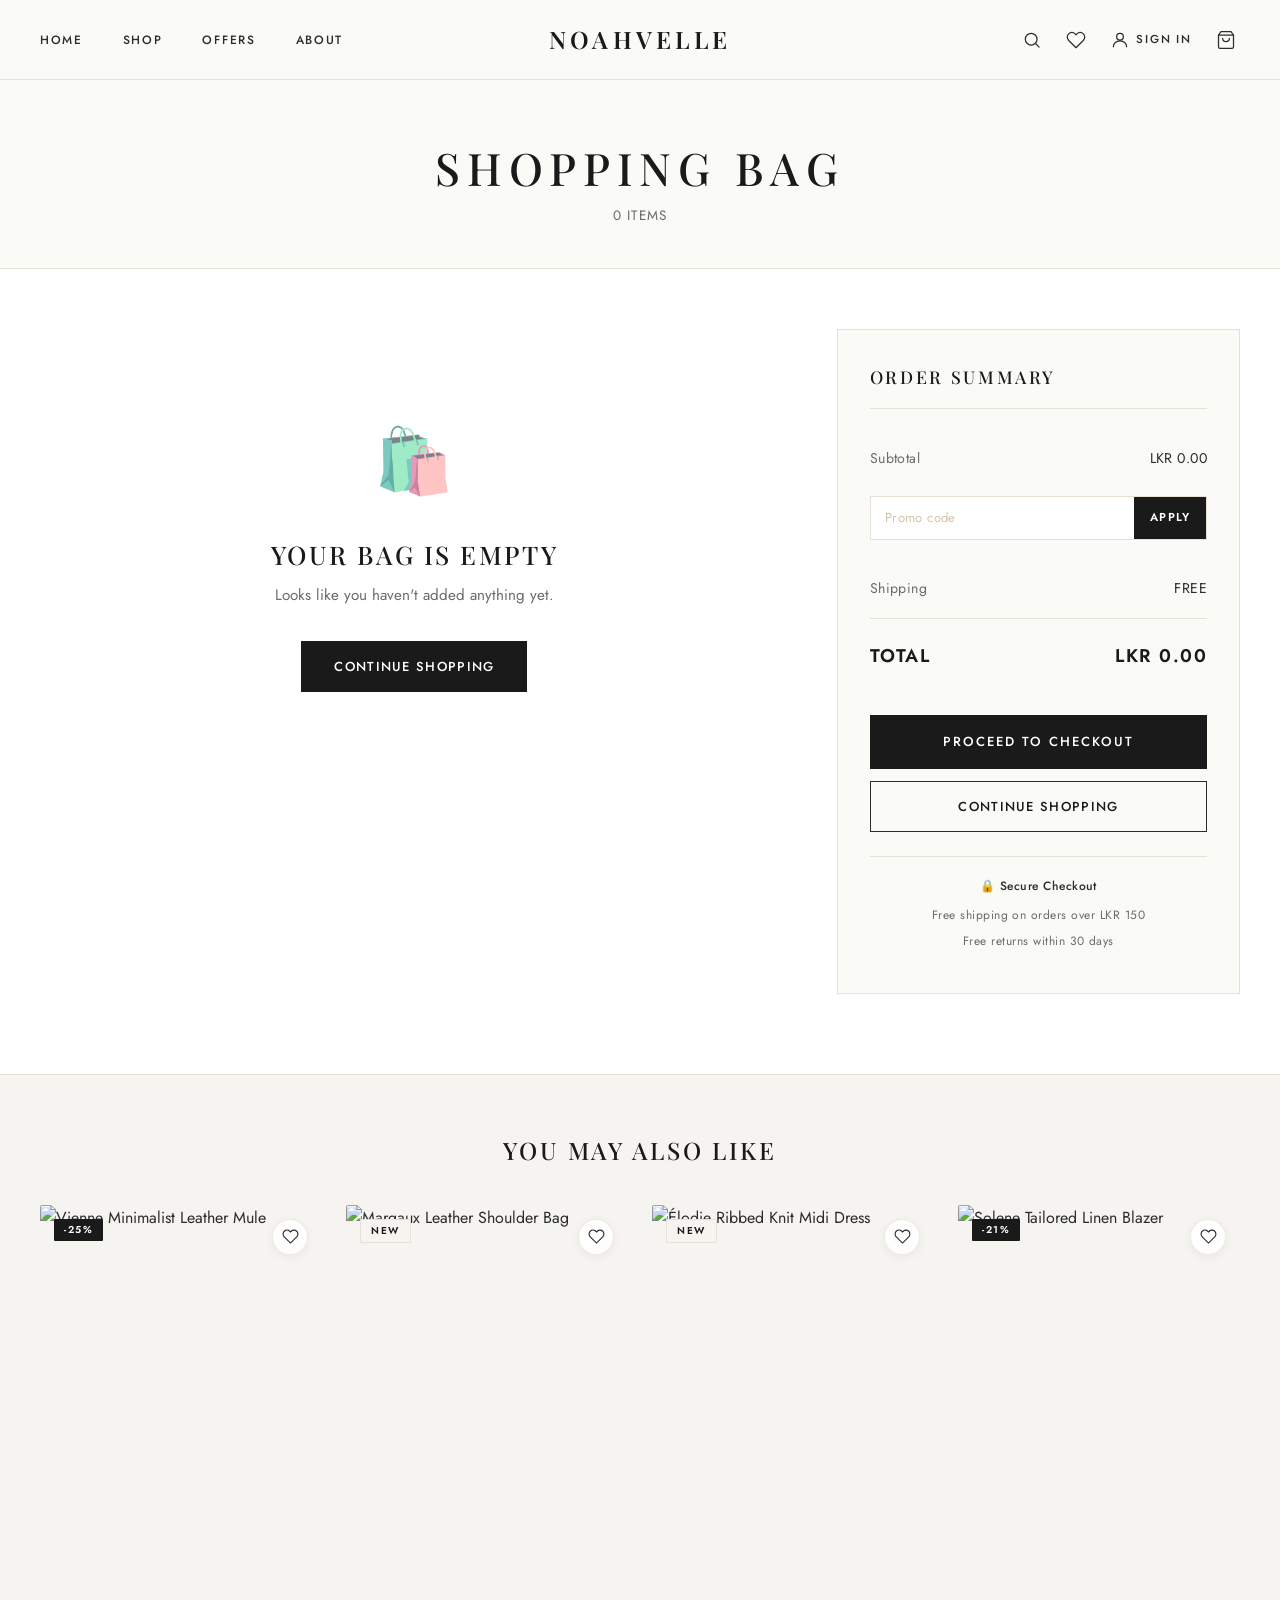
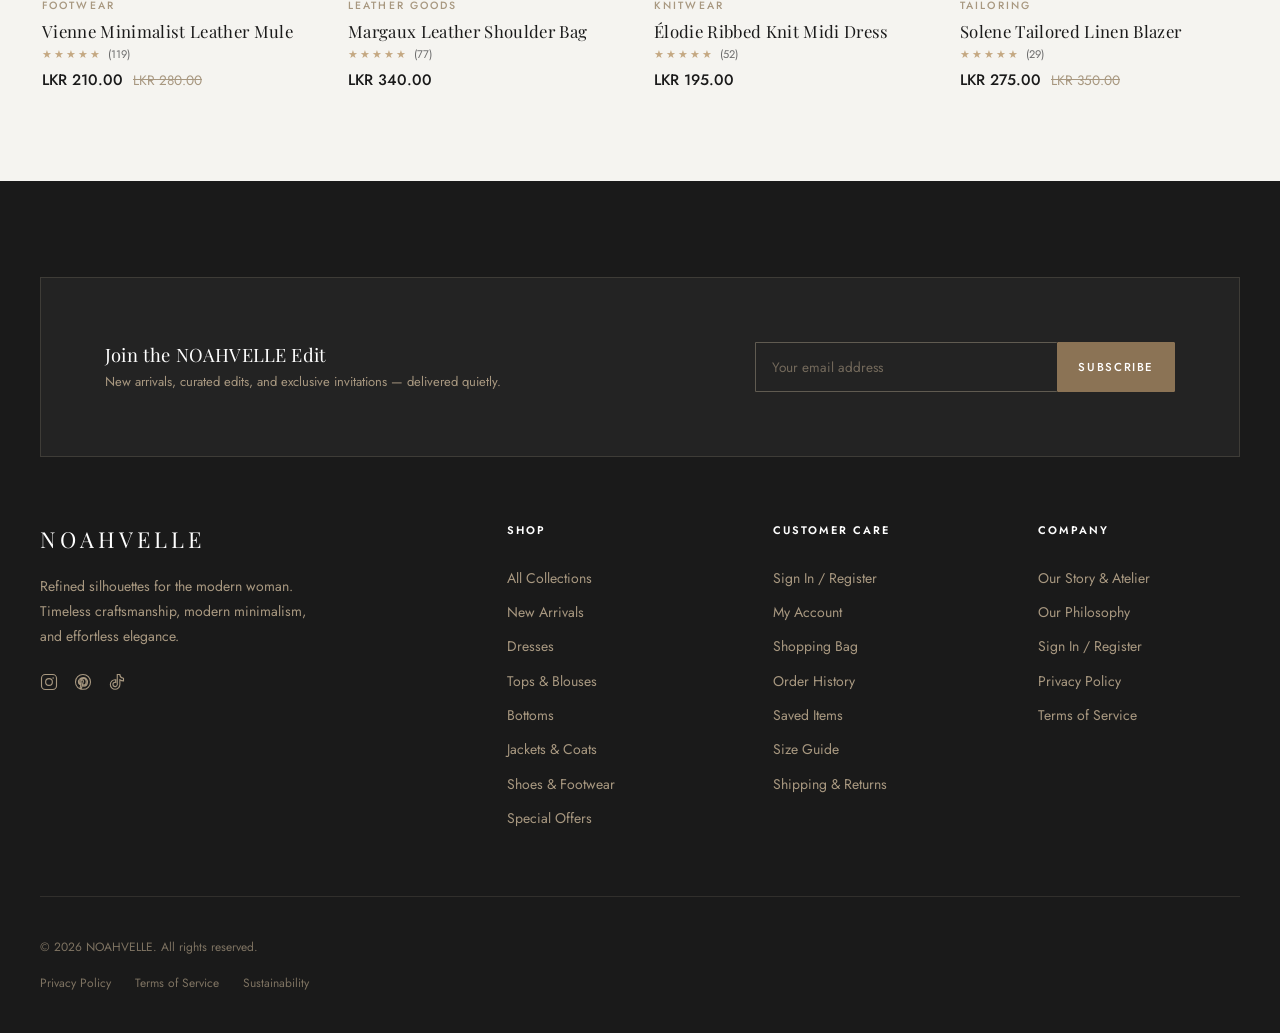
==== commit 05feabc1: "responsiveness updates" ====
--- a/pages/cart.html
+++ b/pages/cart.html
@@ -5,6 +5,12 @@
   <meta name="viewport" content="width=device-width, initial-scale=1.0">
   <meta name="description" content="NOAHVELLE — Your Shopping Bag">
   <title>NOAHVELLE — Shopping Bag</title>
+
+  <!-- Google Fonts -->
+  <link rel="preconnect" href="https://fonts.googleapis.com" />
+  <link rel="preconnect" href="https://fonts.gstatic.com" crossorigin />
+  <link href="https://fonts.googleapis.com/css2?family=Playfair+Display:ital,wght@0,400;0,500;0,600;0,700;1,400&family=Jost:wght@300;400;500;600&display=swap" rel="stylesheet" />
+
   <link rel="stylesheet" href="../css/style.css">
   <link rel="stylesheet" href="../css/components.css">
   <link rel="stylesheet" href="../css/pages/product.css">
--- a/css/components.css
+++ b/css/components.css
@@ -124,6 +124,7 @@
   border: none;
   cursor: pointer;
   line-height: 1;
+  flex-shrink: 0;
 }
 
 .icon-btn:hover {
@@ -133,6 +134,9 @@
 .icon-btn svg {
   width: 20px;
   height: 20px;
+  min-width: 20px;
+  min-height: 20px;
+  flex-shrink: 0;
   stroke: currentColor;
   stroke-width: 1.5;
   fill: none;
@@ -173,6 +177,7 @@
   position: relative;
   display: inline-flex;
   align-items: center;
+  flex-shrink: 0;
 }
 
 .nav-auth-text {
@@ -827,15 +832,55 @@
   font-weight: 600;
 }
 
-/* Touch devices & small tablets */
+/* Touch devices & small tablets: keep actions visible inside card image */
 @media (max-width: 1024px) {
   .product-card-actions {
+    position: absolute;
+    left: 8px;
+    right: 8px;
+    bottom: 8px;
     opacity: 1;
     transform: translateY(0);
-    position: static;
-    margin-top: 10px;
-    gap: 6px;
     pointer-events: auto;
+    gap: 4px;
+    display: flex;
+    flex-direction: column;
+    z-index: 10;
+  }
+
+  .product-card-actions .quick-view-btn {
+    width: 100%;
+    height: 30px;
+    padding: 4px 6px;
+    font-size: 9.5px;
+    letter-spacing: 0.12em;
+    font-weight: 600;
+    background: rgba(255, 255, 255, 0.95);
+    color: var(--color-soft-black, #1A1A1A);
+    border: 1px solid rgba(232, 224, 213, 0.9);
+    border-radius: 1px;
+    cursor: pointer;
+    display: flex;
+    align-items: center;
+    justify-content: center;
+  }
+
+  .product-card-actions .add-to-cart-btn,
+  .product-card-actions .add-to-bag-btn {
+    width: 100%;
+    height: 30px;
+    padding: 4px 6px;
+    font-size: 9.5px;
+    letter-spacing: 0.12em;
+    font-weight: 600;
+    background: var(--color-soft-black, #1A1A1A);
+    color: var(--color-white, #FFFFFF);
+    border: 1px solid var(--color-soft-black, #1A1A1A);
+    border-radius: 1px;
+    cursor: pointer;
+    display: flex;
+    align-items: center;
+    justify-content: center;
   }
 }
 
@@ -1001,12 +1046,16 @@
   justify-content: center;
   padding: var(--space-lg);
   opacity: 0;
+  visibility: hidden;
   pointer-events: none;
-  transition: opacity var(--transition-base);
-}
-
-.modal-overlay.open {
+  transition: opacity var(--transition-base), visibility var(--transition-base);
+}
+
+.modal-overlay.open,
+.modal-overlay.active,
+.modal-overlay.is-open {
   opacity: 1;
+  visibility: visible;
   pointer-events: auto;
 }
 
@@ -1021,7 +1070,9 @@
   transition: transform var(--transition-base);
 }
 
-.modal-overlay.open .modal {
+.modal-overlay.open .modal,
+.modal-overlay.active .modal,
+.modal-overlay.is-open .modal {
   transform: translateY(0);
 }
 
@@ -1406,6 +1457,8 @@
   align-items: center;
   justify-content: space-between;
   gap: var(--space-xl);
+  max-width: 100%;
+  box-sizing: border-box;
 }
 
 .footer-newsletter-text h3 {
@@ -1426,10 +1479,14 @@
   display: flex;
   gap: 0;
   flex: 0 0 420px;
+  max-width: 100%;
+  box-sizing: border-box;
 }
 
 .footer-newsletter-form input {
   flex: 1;
+  min-width: 0;
+  box-sizing: border-box;
   background-color: transparent;
   border: 1px solid rgba(212, 197, 169, 0.3);
   border-right: none;
@@ -1460,6 +1517,8 @@
   cursor: pointer;
   transition: background-color var(--transition-base);
   white-space: nowrap;
+  box-sizing: border-box;
+  flex-shrink: 0;
 }
 
 .footer-newsletter-form button:hover {
--- a/css/pages/product.css
+++ b/css/pages/product.css
@@ -322,15 +322,55 @@
   font-weight: 600;
 }
 
-/* Touch devices & small tablets */
+/* Touch devices & small tablets: keep actions visible inside card image */
 @media (max-width: 1024px) {
   .product-card-actions {
+    position: absolute;
+    left: 8px;
+    right: 8px;
+    bottom: 8px;
     opacity: 1;
     transform: translateY(0);
-    position: static;
-    margin-top: 10px;
-    gap: 6px;
     pointer-events: auto;
+    gap: 4px;
+    display: flex;
+    flex-direction: column;
+    z-index: 10;
+  }
+
+  .product-card-actions .quick-view-btn {
+    width: 100%;
+    height: 30px;
+    padding: 4px 6px;
+    font-size: 9.5px;
+    letter-spacing: 0.12em;
+    font-weight: 600;
+    background: rgba(255, 255, 255, 0.95);
+    color: var(--color-soft-black, #1A1A1A);
+    border: 1px solid rgba(232, 224, 213, 0.9);
+    border-radius: 1px;
+    cursor: pointer;
+    display: flex;
+    align-items: center;
+    justify-content: center;
+  }
+
+  .product-card-actions .add-to-cart-btn,
+  .product-card-actions .add-to-bag-btn {
+    width: 100%;
+    height: 30px;
+    padding: 4px 6px;
+    font-size: 9.5px;
+    letter-spacing: 0.12em;
+    font-weight: 600;
+    background: var(--color-soft-black, #1A1A1A);
+    color: var(--color-white, #FFFFFF);
+    border: 1px solid var(--color-soft-black, #1A1A1A);
+    border-radius: 1px;
+    cursor: pointer;
+    display: flex;
+    align-items: center;
+    justify-content: center;
   }
 }
 
--- a/css/responsive.css
+++ b/css/responsive.css
@@ -9,7 +9,13 @@
 
 /* Container */
 .container {
-  padding-inline: var(--space-lg);
+  padding-inline: var(--space-md);
+}
+
+@media (max-width: 380px) {
+  .container {
+    padding-inline: 12px;
+  }
 }
 
 /* Section padding reduced */
@@ -24,26 +30,103 @@
 
 /* NAV: mobile state */
 .nav-links { display: none; }
-.hamburger { display: flex; }
-
-/* Logo repositioned — not absolute on mobile */
+.hamburger { 
+  display: flex;
+  flex-shrink: 0;
+  width: 36px;
+  height: 36px;
+}
+
+/* Logo repositioned — scaled for mobile so icons never get squeezed */
 .nav-logo {
   position: static;
   transform: none;
-  flex: 1;
+  flex: 0 1 auto;
+  min-width: 0;
   text-align: left;
 }
 
+.nav-logo a {
+  font-size: 1.18rem;
+  letter-spacing: 0.12em;
+  white-space: nowrap;
+}
+
+@media (max-width: 400px) {
+  .nav-logo a {
+    font-size: 1.05rem;
+    letter-spacing: 0.1em;
+  }
+}
+
+@media (max-width: 350px) {
+  .nav-logo a {
+    font-size: 0.95rem;
+    letter-spacing: 0.08em;
+  }
+}
+
 .nav {
-  gap: var(--space-md);
+  gap: 8px;
+  justify-content: space-between;
 }
 
 /* Hide nav-left completely on mobile (links are in mobile-menu) */
 .nav-left { display: none; }
 
-/* Keep icons visible but compact */
+/* Keep icons visible, properly proportioned & never squished on all phones */
 .nav-right {
-  gap: var(--space-sm);
+  gap: 4px;
+  flex: 0 0 auto;
+  flex-shrink: 0;
+  display: flex;
+  align-items: center;
+  justify-content: flex-end;
+}
+
+.nav-right .icon-btn {
+  width: 32px;
+  height: 32px;
+  padding: 6px;
+  flex-shrink: 0;
+  display: inline-flex;
+  align-items: center;
+  justify-content: center;
+}
+
+.nav-right .icon-btn svg {
+  width: 18px;
+  height: 18px;
+  min-width: 18px;
+  min-height: 18px;
+  flex-shrink: 0;
+}
+
+.nav-account-item {
+  display: inline-flex;
+  align-items: center;
+  flex-shrink: 0;
+}
+
+@media (max-width: 375px) {
+  .nav-right {
+    gap: 2px;
+  }
+  .nav-right .icon-btn {
+    width: 29px;
+    height: 29px;
+    padding: 5px;
+  }
+  .nav-right .icon-btn svg {
+    width: 17px;
+    height: 17px;
+    min-width: 17px;
+    min-height: 17px;
+  }
+  .hamburger {
+    width: 32px;
+    height: 32px;
+  }
 }
 
 /* Product grids: single column by default */
@@ -73,15 +156,58 @@
   gap: var(--space-xl);
 }
 
+/* Footer newsletter: fully contained & stacked on mobile */
 .footer-newsletter {
   flex-direction: column;
   align-items: flex-start;
-  gap: var(--space-lg);
+  gap: 16px;
+  padding: 24px 18px;
+  width: 100%;
+  box-sizing: border-box;
+}
+
+.footer-newsletter-text {
+  width: 100%;
+}
+
+.footer-newsletter-text h3 {
+  font-size: 1.15rem;
+  margin-bottom: 6px;
+}
+
+.footer-newsletter-text p {
+  font-size: 0.8125rem;
+  line-height: 1.5;
 }
 
 .footer-newsletter-form {
+  display: flex;
+  flex-direction: column;
+  gap: 12px;
   flex: unset;
   width: 100%;
+  box-sizing: border-box;
+}
+
+.footer-newsletter-form input {
+  width: 100%;
+  border: 1px solid rgba(212, 197, 169, 0.35);
+  border-radius: 1px;
+  padding: 13px 16px;
+  font-size: 0.85rem;
+  box-sizing: border-box;
+  background-color: transparent;
+}
+
+.footer-newsletter-form button {
+  width: 100%;
+  padding: 13px 20px;
+  border-radius: 1px;
+  font-size: 0.72rem;
+  letter-spacing: 0.14em;
+  text-align: center;
+  justify-content: center;
+  box-sizing: border-box;
 }
 
 .footer-bottom {
@@ -144,6 +270,30 @@
     left: 50%;
     transform: translateX(-50%);
     text-align: center;
+    flex: unset;
+  }
+
+  .nav-logo a {
+    font-size: 1.5rem;
+    letter-spacing: 0.18em;
+  }
+
+  .nav-right {
+    gap: var(--space-md);
+    flex: 1;
+  }
+
+  .nav-right .icon-btn {
+    width: auto;
+    height: auto;
+    padding: var(--space-xs);
+  }
+
+  .nav-right .icon-btn svg {
+    width: 20px;
+    height: 20px;
+    min-width: 20px;
+    min-height: 20px;
   }
 
   /* Product grids */
@@ -170,10 +320,24 @@
   .footer-newsletter {
     flex-direction: row;
     align-items: center;
+    padding: var(--space-2xl);
+    gap: var(--space-xl);
   }
 
   .footer-newsletter-form {
     flex: 0 0 340px;
+    flex-direction: row;
+    gap: 0;
+    width: auto;
+  }
+
+  .footer-newsletter-form input {
+    border-right: none;
+    width: auto;
+  }
+
+  .footer-newsletter-form button {
+    width: auto;
   }
 
   /* Toast back to corner */
